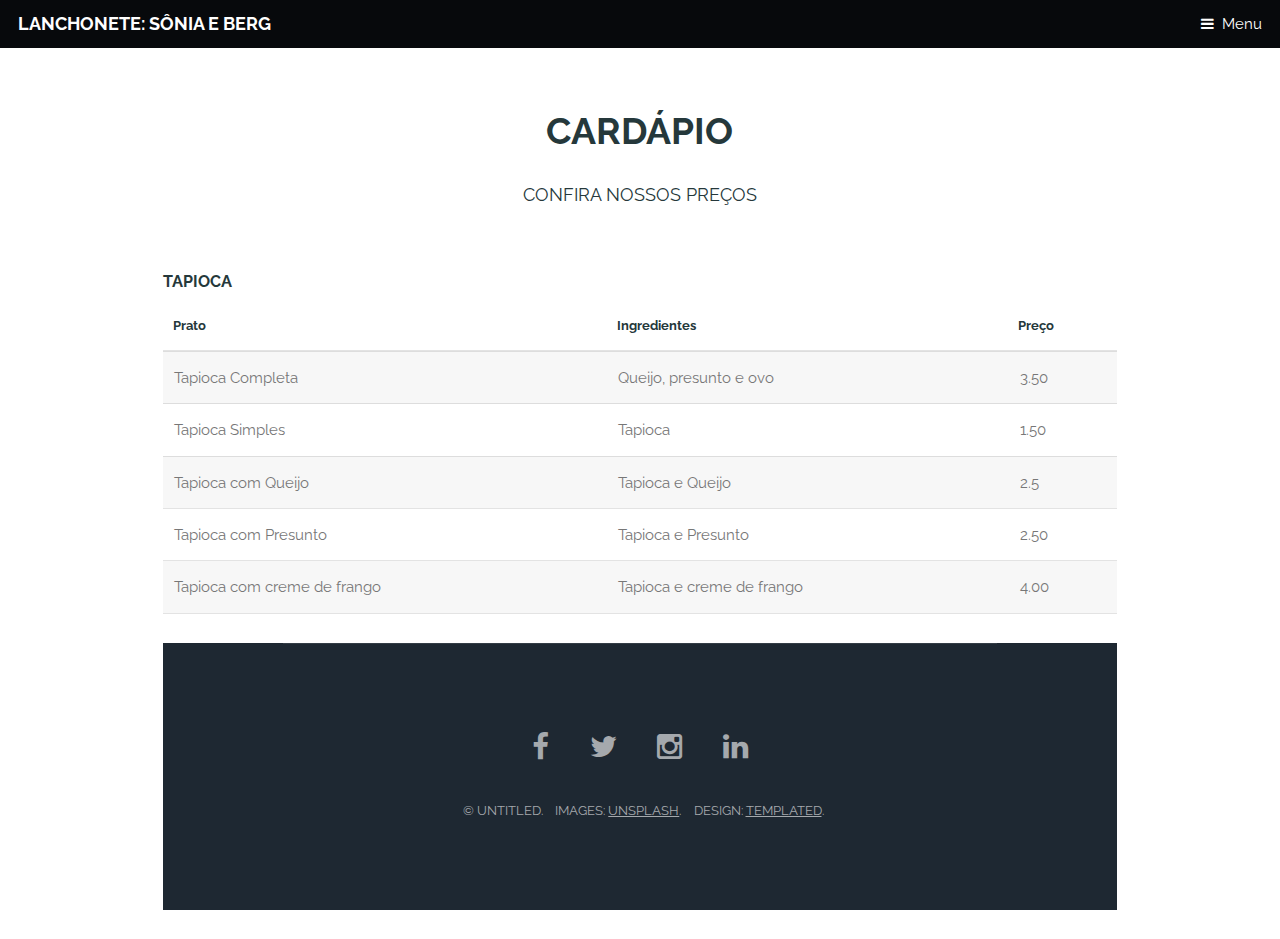
==== cardapio.html @ cb88aa1e "initial commit" ====
<!DOCTYPE HTML>
<!--
	Retrospect by TEMPLATED
	templated.co @templatedco
	Released for free under the Creative Commons Attribution 3.0 license (templated.co/license)
-->
<html>
	<head>
		<title>Lanchonete Sônia e Berg</title>
		<meta charset="utf-8" />
		<meta name="viewport" content="width=device-width, initial-scale=1" />
		<!--[if lte IE 8]><script src="assets/js/ie/html5shiv.js"></script><![endif]-->
		<link rel="stylesheet" href="assets/css/main.css" />
		<!--[if lte IE 8]><link rel="stylesheet" href="assets/css/ie8.css" /><![endif]-->
		<!--[if lte IE 9]><link rel="stylesheet" href="assets/css/ie9.css" /><![endif]-->
	</head>
	<body>

		<!-- Header -->
			<header id="header" class="skel-layers-fixed">
				<h1><a href="index.html">Lanchonete: Sônia e Berg</a></h1>
				<a href="#nav">Menu</a>
			</header>

		<!-- Nav -->
			<nav id="nav">
				<ul class="links">
					<li><a href="index.html">Home</a></li>
					<li><a href="cardapio.html">Cardápio</a></li>
				</ul>
			</nav>

		<!-- Main -->
			<section id="main" class="wrapper">
				<div class="container">
					<header class="major special">
						<h2>Cardápio</h2>
						<p>Confira nossos preços</p>
					</header>

					

					<!-- Table -->
						<section>

							<h4>Tapioca</h4>
							<div class="table-wrapper">
								<table>
									<thead>
										<tr>
											<th>Prato</th>
											<th>Ingredientes</th>
											<th>Preço</th>
										</tr>
									</thead>
									<tbody>
										<tr>
											<td>Tapioca Completa</td>
											<td>Queijo, presunto e ovo</td>
											<td>3.50</td>
										</tr>
										<tr>
											<td>Tapioca Simples</td>
											<td>Tapioca</td>
											<td>1.50</td>
										</tr>
										<tr>
											<td>Tapioca com Queijo</td>
											<td> Tapioca e Queijo</td>
											<td>2.5</td>
										</tr>
										<tr>
											<td>Tapioca com Presunto</td>
											<td>Tapioca e Presunto</td>
											<td>2.50</td>
										</tr>
										<tr>
											<td>Tapioca com creme de frango</td>
											<td>Tapioca e creme de frango</td>
											<td>4.00</td>
										</tr>
									</tbody>
								</table>
							</div>							
						</section>

		


				

		<!-- Footer -->
			<footer id="footer">
				<div class="inner">
					<ul class="icons">
						<li><a href="#" class="icon fa-facebook">
							<span class="label">Facebook</span>
						</a></li>
						<li><a href="#" class="icon fa-twitter">
							<span class="label">Twitter</span>
						</a></li>
						<li><a href="#" class="icon fa-instagram">
							<span class="label">Instagram</span>
						</a></li>
						<li><a href="#" class="icon fa-linkedin">
							<span class="label">LinkedIn</span>
						</a></li>
					</ul>
					<ul class="copyright">
						<li>&copy; Untitled.</li>
						<li>Images: <a href="http://unsplash.com">Unsplash</a>.</li>
						<li>Design: <a href="http://templated.co">TEMPLATED</a>.</li>
					</ul>
				</div>
			</footer>

		<!-- Scripts -->
			<script src="assets/js/jquery.min.js"></script>
			<script src="assets/js/skel.min.js"></script>
			<script src="assets/js/util.js"></script>
			<!--[if lte IE 8]><script src="assets/js/ie/respond.min.js"></script><![endif]-->
			<script src="assets/js/main.js"></script>

	</body>
</html>
---- assets/css/main.css ----
@charset "UTF-8";
@import url(font-awesome.min.css);
@import url("https://fonts.googleapis.com/css?family=Raleway:400,500,700");

/*
	Retrospect by TEMPLATED
	templated.co @templatedco
	Released for free under the Creative Commons Attribution 3.0 license (templated.co/license)
*/

/* Reset */

	html, body, div, span, applet, object, iframe, h1, h2, h3, h4, h5, h6, p, blockquote, pre, a, abbr, acronym, address, big, cite, code, del, dfn, em, img, ins, kbd, q, s, samp, small, strike, strong, sub, sup, tt, var, b, u, i, center, dl, dt, dd, ol, ul, li, fieldset, form, label, legend, table, caption, tbody, tfoot, thead, tr, th, td, article, aside, canvas, details, embed, figure, figcaption, footer, header, hgroup, menu, nav, output, ruby, section, summary, time, mark, audio, video {
		margin: 0;
		padding: 0;
		border: 0;
		font-size: 100%;
		font: inherit;
		vertical-align: baseline;
	}

	article, aside, details, figcaption, figure, footer, header, hgroup, menu, nav, section {
		display: block;
	}

	body {
		line-height: 1;
	}

	ol, ul {
		list-style: none;
	}

	blockquote, q {
		quotes: none;
	}

	blockquote:before, blockquote:after, q:before, q:after {
		content: '';
		content: none;
	}

	table {
		border-collapse: collapse;
		border-spacing: 0;
	}

	body {
		-webkit-text-size-adjust: none;
	}

/* Box Model */

	*, *:before, *:after {
		-moz-box-sizing: border-box;
		-webkit-box-sizing: border-box;
		box-sizing: border-box;
	}

/* Containers */

	.container {
		margin-left: auto;
		margin-right: auto;
	}

	.container.\31 25\25 {
		width: 100%;
		max-width: 100em;
		min-width: 80em;
	}

	.container.\37 5\25 {
		width: 60em;
	}

	.container.\35 0\25 {
		width: 40em;
	}

	.container.\32 5\25 {
		width: 20em;
	}

	.container {
		width: 80em;
	}

	@media screen and (max-width: 1680px) {

		.container.\31 25\25 {
			width: 100%;
			max-width: 100em;
			min-width: 80em;
		}

		.container.\37 5\25 {
			width: 60em;
		}

		.container.\35 0\25 {
			width: 40em;
		}

		.container.\32 5\25 {
			width: 20em;
		}

		.container {
			width: 80em;
		}

	}

	@media screen and (max-width: 1280px) {

		.container.\31 25\25 {
			width: 100%;
			max-width: 81.25em;
			min-width: 65em;
		}

		.container.\37 5\25 {
			width: 48.75em;
		}

		.container.\35 0\25 {
			width: 32.5em;
		}

		.container.\32 5\25 {
			width: 16.25em;
		}

		.container {
			width: 65em;
		}

	}

	@media screen and (max-width: 980px) {

		.container.\31 25\25 {
			width: 100%;
			max-width: 112.5%;
			min-width: 90%;
		}

		.container.\37 5\25 {
			width: 67.5%;
		}

		.container.\35 0\25 {
			width: 45%;
		}

		.container.\32 5\25 {
			width: 22.5%;
		}

		.container {
			width: 90% !important;
		}

	}

	@media screen and (max-width: 736px) {

		.container.\31 25\25 {
			width: 100%;
			max-width: 112.5%;
			min-width: 90%;
		}

		.container.\37 5\25 {
			width: 67.5%;
		}

		.container.\35 0\25 {
			width: 45%;
		}

		.container.\32 5\25 {
			width: 22.5%;
		}

		.container {
			width: 90% !important;
		}

	}

	@media screen and (max-width: 480px) {

		.container.\31 25\25 {
			width: 100%;
			max-width: 112.5%;
			min-width: 90%;
		}

		.container.\37 5\25 {
			width: 67.5%;
		}

		.container.\35 0\25 {
			width: 45%;
		}

		.container.\32 5\25 {
			width: 22.5%;
		}

		.container {
			width: 90% !important;
		}

	}

/* Grid */

	.row {
		border-bottom: solid 1px transparent;
		-moz-box-sizing: border-box;
		-webkit-box-sizing: border-box;
		box-sizing: border-box;
	}

	.row > * {
		float: left;
		-moz-box-sizing: border-box;
		-webkit-box-sizing: border-box;
		box-sizing: border-box;
	}

	.row:after, .row:before {
		content: '';
		display: block;
		clear: both;
		height: 0;
	}

	.row.uniform > * > :first-child {
		margin-top: 0;
	}

	.row.uniform > * > :last-child {
		margin-bottom: 0;
	}

	.row.\30 \25 > * {
		padding: 0 0 0 0em;
	}

	.row.\30 \25 {
		margin: 0 0 -1px 0em;
	}

	.row.uniform.\30 \25 > * {
		padding: 0em 0 0 0em;
	}

	.row.uniform.\30 \25 {
		margin: 0em 0 -1px 0em;
	}

	.row > * {
		padding: 0 0 0 2em;
	}

	.row {
		margin: 0 0 -1px -2em;
	}

	.row.uniform > * {
		padding: 2em 0 0 2em;
	}

	.row.uniform {
		margin: -2em 0 -1px -2em;
	}

	.row.\32 00\25 > * {
		padding: 0 0 0 4em;
	}

	.row.\32 00\25 {
		margin: 0 0 -1px -4em;
	}

	.row.uniform.\32 00\25 > * {
		padding: 4em 0 0 4em;
	}

	.row.uniform.\32 00\25 {
		margin: -4em 0 -1px -4em;
	}

	.row.\31 50\25 > * {
		padding: 0 0 0 3em;
	}

	.row.\31 50\25 {
		margin: 0 0 -1px -3em;
	}

	.row.uniform.\31 50\25 > * {
		padding: 3em 0 0 3em;
	}

	.row.uniform.\31 50\25 {
		margin: -3em 0 -1px -3em;
	}

	.row.\35 0\25 > * {
		padding: 0 0 0 1em;
	}

	.row.\35 0\25 {
		margin: 0 0 -1px -1em;
	}

	.row.uniform.\35 0\25 > * {
		padding: 1em 0 0 1em;
	}

	.row.uniform.\35 0\25 {
		margin: -1em 0 -1px -1em;
	}

	.row.\32 5\25 > * {
		padding: 0 0 0 0.5em;
	}

	.row.\32 5\25 {
		margin: 0 0 -1px -0.5em;
	}

	.row.uniform.\32 5\25 > * {
		padding: 0.5em 0 0 0.5em;
	}

	.row.uniform.\32 5\25 {
		margin: -0.5em 0 -1px -0.5em;
	}

	.\31 2u, .\31 2u\24 {
		width: 100%;
		clear: none;
		margin-left: 0;
	}

	.\31 1u, .\31 1u\24 {
		width: 91.6666666667%;
		clear: none;
		margin-left: 0;
	}

	.\31 0u, .\31 0u\24 {
		width: 83.3333333333%;
		clear: none;
		margin-left: 0;
	}

	.\39 u, .\39 u\24 {
		width: 75%;
		clear: none;
		margin-left: 0;
	}

	.\38 u, .\38 u\24 {
		width: 66.6666666667%;
		clear: none;
		margin-left: 0;
	}

	.\37 u, .\37 u\24 {
		width: 58.3333333333%;
		clear: none;
		margin-left: 0;
	}

	.\36 u, .\36 u\24 {
		width: 50%;
		clear: none;
		margin-left: 0;
	}

	.\35 u, .\35 u\24 {
		width: 41.6666666667%;
		clear: none;
		margin-left: 0;
	}

	.\34 u, .\34 u\24 {
		width: 33.3333333333%;
		clear: none;
		margin-left: 0;
	}

	.\33 u, .\33 u\24 {
		width: 25%;
		clear: none;
		margin-left: 0;
	}

	.\32 u, .\32 u\24 {
		width: 16.6666666667%;
		clear: none;
		margin-left: 0;
	}

	.\31 u, .\31 u\24 {
		width: 8.3333333333%;
		clear: none;
		margin-left: 0;
	}

	.\31 2u\24 + *,
	.\31 1u\24 + *,
	.\31 0u\24 + *,
	.\39 u\24 + *,
	.\38 u\24 + *,
	.\37 u\24 + *,
	.\36 u\24 + *,
	.\35 u\24 + *,
	.\34 u\24 + *,
	.\33 u\24 + *,
	.\32 u\24 + *,
	.\31 u\24 + * {
		clear: left;
	}

	.\-11u {
		margin-left: 91.66667%;
	}

	.\-10u {
		margin-left: 83.33333%;
	}

	.\-9u {
		margin-left: 75%;
	}

	.\-8u {
		margin-left: 66.66667%;
	}

	.\-7u {
		margin-left: 58.33333%;
	}

	.\-6u {
		margin-left: 50%;
	}

	.\-5u {
		margin-left: 41.66667%;
	}

	.\-4u {
		margin-left: 33.33333%;
	}

	.\-3u {
		margin-left: 25%;
	}

	.\-2u {
		margin-left: 16.66667%;
	}

	.\-1u {
		margin-left: 8.33333%;
	}

	@media screen and (max-width: 1680px) {

		.row > * {
			padding: 0 0 0 2em;
		}

		.row {
			margin: 0 0 -1px -2em;
		}

		.row.uniform > * {
			padding: 2em 0 0 2em;
		}

		.row.uniform {
			margin: -2em 0 -1px -2em;
		}

		.row.\32 00\25 > * {
			padding: 0 0 0 4em;
		}

		.row.\32 00\25 {
			margin: 0 0 -1px -4em;
		}

		.row.uniform.\32 00\25 > * {
			padding: 4em 0 0 4em;
		}

		.row.uniform.\32 00\25 {
			margin: -4em 0 -1px -4em;
		}

		.row.\31 50\25 > * {
			padding: 0 0 0 3em;
		}

		.row.\31 50\25 {
			margin: 0 0 -1px -3em;
		}

		.row.uniform.\31 50\25 > * {
			padding: 3em 0 0 3em;
		}

		.row.uniform.\31 50\25 {
			margin: -3em 0 -1px -3em;
		}

		.row.\35 0\25 > * {
			padding: 0 0 0 1em;
		}

		.row.\35 0\25 {
			margin: 0 0 -1px -1em;
		}

		.row.uniform.\35 0\25 > * {
			padding: 1em 0 0 1em;
		}

		.row.uniform.\35 0\25 {
			margin: -1em 0 -1px -1em;
		}

		.row.\32 5\25 > * {
			padding: 0 0 0 0.5em;
		}

		.row.\32 5\25 {
			margin: 0 0 -1px -0.5em;
		}

		.row.uniform.\32 5\25 > * {
			padding: 0.5em 0 0 0.5em;
		}

		.row.uniform.\32 5\25 {
			margin: -0.5em 0 -1px -0.5em;
		}

		.\31 2u\28xlarge\29, .\31 2u\24\28xlarge\29 {
			width: 100%;
			clear: none;
			margin-left: 0;
		}

		.\31 1u\28xlarge\29, .\31 1u\24\28xlarge\29 {
			width: 91.6666666667%;
			clear: none;
			margin-left: 0;
		}

		.\31 0u\28xlarge\29, .\31 0u\24\28xlarge\29 {
			width: 83.3333333333%;
			clear: none;
			margin-left: 0;
		}

		.\39 u\28xlarge\29, .\39 u\24\28xlarge\29 {
			width: 75%;
			clear: none;
			margin-left: 0;
		}

		.\38 u\28xlarge\29, .\38 u\24\28xlarge\29 {
			width: 66.6666666667%;
			clear: none;
			margin-left: 0;
		}

		.\37 u\28xlarge\29, .\37 u\24\28xlarge\29 {
			width: 58.3333333333%;
			clear: none;
			margin-left: 0;
		}

		.\36 u\28xlarge\29, .\36 u\24\28xlarge\29 {
			width: 50%;
			clear: none;
			margin-left: 0;
		}

		.\35 u\28xlarge\29, .\35 u\24\28xlarge\29 {
			width: 41.6666666667%;
			clear: none;
			margin-left: 0;
		}

		.\34 u\28xlarge\29, .\34 u\24\28xlarge\29 {
			width: 33.3333333333%;
			clear: none;
			margin-left: 0;
		}

		.\33 u\28xlarge\29, .\33 u\24\28xlarge\29 {
			width: 25%;
			clear: none;
			margin-left: 0;
		}

		.\32 u\28xlarge\29, .\32 u\24\28xlarge\29 {
			width: 16.6666666667%;
			clear: none;
			margin-left: 0;
		}

		.\31 u\28xlarge\29, .\31 u\24\28xlarge\29 {
			width: 8.3333333333%;
			clear: none;
			margin-left: 0;
		}

		.\31 2u\24\28xlarge\29 + *,
		.\31 1u\24\28xlarge\29 + *,
		.\31 0u\24\28xlarge\29 + *,
		.\39 u\24\28xlarge\29 + *,
		.\38 u\24\28xlarge\29 + *,
		.\37 u\24\28xlarge\29 + *,
		.\36 u\24\28xlarge\29 + *,
		.\35 u\24\28xlarge\29 + *,
		.\34 u\24\28xlarge\29 + *,
		.\33 u\24\28xlarge\29 + *,
		.\32 u\24\28xlarge\29 + *,
		.\31 u\24\28xlarge\29 + * {
			clear: left;
		}

		.\-11u\28xlarge\29 {
			margin-left: 91.66667%;
		}

		.\-10u\28xlarge\29 {
			margin-left: 83.33333%;
		}

		.\-9u\28xlarge\29 {
			margin-left: 75%;
		}

		.\-8u\28xlarge\29 {
			margin-left: 66.66667%;
		}

		.\-7u\28xlarge\29 {
			margin-left: 58.33333%;
		}

		.\-6u\28xlarge\29 {
			margin-left: 50%;
		}

		.\-5u\28xlarge\29 {
			margin-left: 41.66667%;
		}

		.\-4u\28xlarge\29 {
			margin-left: 33.33333%;
		}

		.\-3u\28xlarge\29 {
			margin-left: 25%;
		}

		.\-2u\28xlarge\29 {
			margin-left: 16.66667%;
		}

		.\-1u\28xlarge\29 {
			margin-left: 8.33333%;
		}

	}

	@media screen and (max-width: 1280px) {

		.row > * {
			padding: 0 0 0 1.5em;
		}

		.row {
			margin: 0 0 -1px -1.5em;
		}

		.row.uniform > * {
			padding: 1.5em 0 0 1.5em;
		}

		.row.uniform {
			margin: -1.5em 0 -1px -1.5em;
		}

		.row.\32 00\25 > * {
			padding: 0 0 0 3em;
		}

		.row.\32 00\25 {
			margin: 0 0 -1px -3em;
		}

		.row.uniform.\32 00\25 > * {
			padding: 3em 0 0 3em;
		}

		.row.uniform.\32 00\25 {
			margin: -3em 0 -1px -3em;
		}

		.row.\31 50\25 > * {
			padding: 0 0 0 2.25em;
		}

		.row.\31 50\25 {
			margin: 0 0 -1px -2.25em;
		}

		.row.uniform.\31 50\25 > * {
			padding: 2.25em 0 0 2.25em;
		}

		.row.uniform.\31 50\25 {
			margin: -2.25em 0 -1px -2.25em;
		}

		.row.\35 0\25 > * {
			padding: 0 0 0 0.75em;
		}

		.row.\35 0\25 {
			margin: 0 0 -1px -0.75em;
		}

		.row.uniform.\35 0\25 > * {
			padding: 0.75em 0 0 0.75em;
		}

		.row.uniform.\35 0\25 {
			margin: -0.75em 0 -1px -0.75em;
		}

		.row.\32 5\25 > * {
			padding: 0 0 0 0.375em;
		}

		.row.\32 5\25 {
			margin: 0 0 -1px -0.375em;
		}

		.row.uniform.\32 5\25 > * {
			padding: 0.375em 0 0 0.375em;
		}

		.row.uniform.\32 5\25 {
			margin: -0.375em 0 -1px -0.375em;
		}

		.\31 2u\28large\29, .\31 2u\24\28large\29 {
			width: 100%;
			clear: none;
			margin-left: 0;
		}

		.\31 1u\28large\29, .\31 1u\24\28large\29 {
			width: 91.6666666667%;
			clear: none;
			margin-left: 0;
		}

		.\31 0u\28large\29, .\31 0u\24\28large\29 {
			width: 83.3333333333%;
			clear: none;
			margin-left: 0;
		}

		.\39 u\28large\29, .\39 u\24\28large\29 {
			width: 75%;
			clear: none;
			margin-left: 0;
		}

		.\38 u\28large\29, .\38 u\24\28large\29 {
			width: 66.6666666667%;
			clear: none;
			margin-left: 0;
		}

		.\37 u\28large\29, .\37 u\24\28large\29 {
			width: 58.3333333333%;
			clear: none;
			margin-left: 0;
		}

		.\36 u\28large\29, .\36 u\24\28large\29 {
			width: 50%;
			clear: none;
			margin-left: 0;
		}

		.\35 u\28large\29, .\35 u\24\28large\29 {
			width: 41.6666666667%;
			clear: none;
			margin-left: 0;
		}

		.\34 u\28large\29, .\34 u\24\28large\29 {
			width: 33.3333333333%;
			clear: none;
			margin-left: 0;
		}

		.\33 u\28large\29, .\33 u\24\28large\29 {
			width: 25%;
			clear: none;
			margin-left: 0;
		}

		.\32 u\28large\29, .\32 u\24\28large\29 {
			width: 16.6666666667%;
			clear: none;
			margin-left: 0;
		}

		.\31 u\28large\29, .\31 u\24\28large\29 {
			width: 8.3333333333%;
			clear: none;
			margin-left: 0;
		}

		.\31 2u\24\28large\29 + *,
		.\31 1u\24\28large\29 + *,
		.\31 0u\24\28large\29 + *,
		.\39 u\24\28large\29 + *,
		.\38 u\24\28large\29 + *,
		.\37 u\24\28large\29 + *,
		.\36 u\24\28large\29 + *,
		.\35 u\24\28large\29 + *,
		.\34 u\24\28large\29 + *,
		.\33 u\24\28large\29 + *,
		.\32 u\24\28large\29 + *,
		.\31 u\24\28large\29 + * {
			clear: left;
		}

		.\-11u\28large\29 {
			margin-left: 91.66667%;
		}

		.\-10u\28large\29 {
			margin-left: 83.33333%;
		}

		.\-9u\28large\29 {
			margin-left: 75%;
		}

		.\-8u\28large\29 {
			margin-left: 66.66667%;
		}

		.\-7u\28large\29 {
			margin-left: 58.33333%;
		}

		.\-6u\28large\29 {
			margin-left: 50%;
		}

		.\-5u\28large\29 {
			margin-left: 41.66667%;
		}

		.\-4u\28large\29 {
			margin-left: 33.33333%;
		}

		.\-3u\28large\29 {
			margin-left: 25%;
		}

		.\-2u\28large\29 {
			margin-left: 16.66667%;
		}

		.\-1u\28large\29 {
			margin-left: 8.33333%;
		}

	}

	@media screen and (max-width: 980px) {

		.row > * {
			padding: 0 0 0 1.5em;
		}

		.row {
			margin: 0 0 -1px -1.5em;
		}

		.row.uniform > * {
			padding: 1.5em 0 0 1.5em;
		}

		.row.uniform {
			margin: -1.5em 0 -1px -1.5em;
		}

		.row.\32 00\25 > * {
			padding: 0 0 0 3em;
		}

		.row.\32 00\25 {
			margin: 0 0 -1px -3em;
		}

		.row.uniform.\32 00\25 > * {
			padding: 3em 0 0 3em;
		}

		.row.uniform.\32 00\25 {
			margin: -3em 0 -1px -3em;
		}

		.row.\31 50\25 > * {
			padding: 0 0 0 2.25em;
		}

		.row.\31 50\25 {
			margin: 0 0 -1px -2.25em;
		}

		.row.uniform.\31 50\25 > * {
			padding: 2.25em 0 0 2.25em;
		}

		.row.uniform.\31 50\25 {
			margin: -2.25em 0 -1px -2.25em;
		}

		.row.\35 0\25 > * {
			padding: 0 0 0 0.75em;
		}

		.row.\35 0\25 {
			margin: 0 0 -1px -0.75em;
		}

		.row.uniform.\35 0\25 > * {
			padding: 0.75em 0 0 0.75em;
		}

		.row.uniform.\35 0\25 {
			margin: -0.75em 0 -1px -0.75em;
		}

		.row.\32 5\25 > * {
			padding: 0 0 0 0.375em;
		}

		.row.\32 5\25 {
			margin: 0 0 -1px -0.375em;
		}

		.row.uniform.\32 5\25 > * {
			padding: 0.375em 0 0 0.375em;
		}

		.row.uniform.\32 5\25 {
			margin: -0.375em 0 -1px -0.375em;
		}

		.\31 2u\28medium\29, .\31 2u\24\28medium\29 {
			width: 100%;
			clear: none;
			margin-left: 0;
		}

		.\31 1u\28medium\29, .\31 1u\24\28medium\29 {
			width: 91.6666666667%;
			clear: none;
			margin-left: 0;
		}

		.\31 0u\28medium\29, .\31 0u\24\28medium\29 {
			width: 83.3333333333%;
			clear: none;
			margin-left: 0;
		}

		.\39 u\28medium\29, .\39 u\24\28medium\29 {
			width: 75%;
			clear: none;
			margin-left: 0;
		}

		.\38 u\28medium\29, .\38 u\24\28medium\29 {
			width: 66.6666666667%;
			clear: none;
			margin-left: 0;
		}

		.\37 u\28medium\29, .\37 u\24\28medium\29 {
			width: 58.3333333333%;
			clear: none;
			margin-left: 0;
		}

		.\36 u\28medium\29, .\36 u\24\28medium\29 {
			width: 50%;
			clear: none;
			margin-left: 0;
		}

		.\35 u\28medium\29, .\35 u\24\28medium\29 {
			width: 41.6666666667%;
			clear: none;
			margin-left: 0;
		}

		.\34 u\28medium\29, .\34 u\24\28medium\29 {
			width: 33.3333333333%;
			clear: none;
			margin-left: 0;
		}

		.\33 u\28medium\29, .\33 u\24\28medium\29 {
			width: 25%;
			clear: none;
			margin-left: 0;
		}

		.\32 u\28medium\29, .\32 u\24\28medium\29 {
			width: 16.6666666667%;
			clear: none;
			margin-left: 0;
		}

		.\31 u\28medium\29, .\31 u\24\28medium\29 {
			width: 8.3333333333%;
			clear: none;
			margin-left: 0;
		}

		.\31 2u\24\28medium\29 + *,
		.\31 1u\24\28medium\29 + *,
		.\31 0u\24\28medium\29 + *,
		.\39 u\24\28medium\29 + *,
		.\38 u\24\28medium\29 + *,
		.\37 u\24\28medium\29 + *,
		.\36 u\24\28medium\29 + *,
		.\35 u\24\28medium\29 + *,
		.\34 u\24\28medium\29 + *,
		.\33 u\24\28medium\29 + *,
		.\32 u\24\28medium\29 + *,
		.\31 u\24\28medium\29 + * {
			clear: left;
		}

		.\-11u\28medium\29 {
			margin-left: 91.66667%;
		}

		.\-10u\28medium\29 {
			margin-left: 83.33333%;
		}

		.\-9u\28medium\29 {
			margin-left: 75%;
		}

		.\-8u\28medium\29 {
			margin-left: 66.66667%;
		}

		.\-7u\28medium\29 {
			margin-left: 58.33333%;
		}

		.\-6u\28medium\29 {
			margin-left: 50%;
		}

		.\-5u\28medium\29 {
			margin-left: 41.66667%;
		}

		.\-4u\28medium\29 {
			margin-left: 33.33333%;
		}

		.\-3u\28medium\29 {
			margin-left: 25%;
		}

		.\-2u\28medium\29 {
			margin-left: 16.66667%;
		}

		.\-1u\28medium\29 {
			margin-left: 8.33333%;
		}

	}

	@media screen and (max-width: 736px) {

		.row > * {
			padding: 0 0 0 1.25em;
		}

		.row {
			margin: 0 0 -1px -1.25em;
		}

		.row.uniform > * {
			padding: 1.25em 0 0 1.25em;
		}

		.row.uniform {
			margin: -1.25em 0 -1px -1.25em;
		}

		.row.\32 00\25 > * {
			padding: 0 0 0 2.5em;
		}

		.row.\32 00\25 {
			margin: 0 0 -1px -2.5em;
		}

		.row.uniform.\32 00\25 > * {
			padding: 2.5em 0 0 2.5em;
		}

		.row.uniform.\32 00\25 {
			margin: -2.5em 0 -1px -2.5em;
		}

		.row.\31 50\25 > * {
			padding: 0 0 0 1.875em;
		}

		.row.\31 50\25 {
			margin: 0 0 -1px -1.875em;
		}

		.row.uniform.\31 50\25 > * {
			padding: 1.875em 0 0 1.875em;
		}

		.row.uniform.\31 50\25 {
			margin: -1.875em 0 -1px -1.875em;
		}

		.row.\35 0\25 > * {
			padding: 0 0 0 0.625em;
		}

		.row.\35 0\25 {
			margin: 0 0 -1px -0.625em;
		}

		.row.uniform.\35 0\25 > * {
			padding: 0.625em 0 0 0.625em;
		}

		.row.uniform.\35 0\25 {
			margin: -0.625em 0 -1px -0.625em;
		}

		.row.\32 5\25 > * {
			padding: 0 0 0 0.3125em;
		}

		.row.\32 5\25 {
			margin: 0 0 -1px -0.3125em;
		}

		.row.uniform.\32 5\25 > * {
			padding: 0.3125em 0 0 0.3125em;
		}

		.row.uniform.\32 5\25 {
			margin: -0.3125em 0 -1px -0.3125em;
		}

		.\31 2u\28small\29, .\31 2u\24\28small\29 {
			width: 100%;
			clear: none;
			margin-left: 0;
		}

		.\31 1u\28small\29, .\31 1u\24\28small\29 {
			width: 91.6666666667%;
			clear: none;
			margin-left: 0;
		}

		.\31 0u\28small\29, .\31 0u\24\28small\29 {
			width: 83.3333333333%;
			clear: none;
			margin-left: 0;
		}

		.\39 u\28small\29, .\39 u\24\28small\29 {
			width: 75%;
			clear: none;
			margin-left: 0;
		}

		.\38 u\28small\29, .\38 u\24\28small\29 {
			width: 66.6666666667%;
			clear: none;
			margin-left: 0;
		}

		.\37 u\28small\29, .\37 u\24\28small\29 {
			width: 58.3333333333%;
			clear: none;
			margin-left: 0;
		}

		.\36 u\28small\29, .\36 u\24\28small\29 {
			width: 50%;
			clear: none;
			margin-left: 0;
		}

		.\35 u\28small\29, .\35 u\24\28small\29 {
			width: 41.6666666667%;
			clear: none;
			margin-left: 0;
		}

		.\34 u\28small\29, .\34 u\24\28small\29 {
			width: 33.3333333333%;
			clear: none;
			margin-left: 0;
		}

		.\33 u\28small\29, .\33 u\24\28small\29 {
			width: 25%;
			clear: none;
			margin-left: 0;
		}

		.\32 u\28small\29, .\32 u\24\28small\29 {
			width: 16.6666666667%;
			clear: none;
			margin-left: 0;
		}

		.\31 u\28small\29, .\31 u\24\28small\29 {
			width: 8.3333333333%;
			clear: none;
			margin-left: 0;
		}

		.\31 2u\24\28small\29 + *,
		.\31 1u\24\28small\29 + *,
		.\31 0u\24\28small\29 + *,
		.\39 u\24\28small\29 + *,
		.\38 u\24\28small\29 + *,
		.\37 u\24\28small\29 + *,
		.\36 u\24\28small\29 + *,
		.\35 u\24\28small\29 + *,
		.\34 u\24\28small\29 + *,
		.\33 u\24\28small\29 + *,
		.\32 u\24\28small\29 + *,
		.\31 u\24\28small\29 + * {
			clear: left;
		}

		.\-11u\28small\29 {
			margin-left: 91.66667%;
		}

		.\-10u\28small\29 {
			margin-left: 83.33333%;
		}

		.\-9u\28small\29 {
			margin-left: 75%;
		}

		.\-8u\28small\29 {
			margin-left: 66.66667%;
		}

		.\-7u\28small\29 {
			margin-left: 58.33333%;
		}

		.\-6u\28small\29 {
			margin-left: 50%;
		}

		.\-5u\28small\29 {
			margin-left: 41.66667%;
		}

		.\-4u\28small\29 {
			margin-left: 33.33333%;
		}

		.\-3u\28small\29 {
			margin-left: 25%;
		}

		.\-2u\28small\29 {
			margin-left: 16.66667%;
		}

		.\-1u\28small\29 {
			margin-left: 8.33333%;
		}

	}

	@media screen and (max-width: 480px) {

		.row > * {
			padding: 0 0 0 1.25em;
		}

		.row {
			margin: 0 0 -1px -1.25em;
		}

		.row.uniform > * {
			padding: 1.25em 0 0 1.25em;
		}

		.row.uniform {
			margin: -1.25em 0 -1px -1.25em;
		}

		.row.\32 00\25 > * {
			padding: 0 0 0 2.5em;
		}

		.row.\32 00\25 {
			margin: 0 0 -1px -2.5em;
		}

		.row.uniform.\32 00\25 > * {
			padding: 2.5em 0 0 2.5em;
		}

		.row.uniform.\32 00\25 {
			margin: -2.5em 0 -1px -2.5em;
		}

		.row.\31 50\25 > * {
			padding: 0 0 0 1.875em;
		}

		.row.\31 50\25 {
			margin: 0 0 -1px -1.875em;
		}

		.row.uniform.\31 50\25 > * {
			padding: 1.875em 0 0 1.875em;
		}

		.row.uniform.\31 50\25 {
			margin: -1.875em 0 -1px -1.875em;
		}

		.row.\35 0\25 > * {
			padding: 0 0 0 0.625em;
		}

		.row.\35 0\25 {
			margin: 0 0 -1px -0.625em;
		}

		.row.uniform.\35 0\25 > * {
			padding: 0.625em 0 0 0.625em;
		}

		.row.uniform.\35 0\25 {
			margin: -0.625em 0 -1px -0.625em;
		}

		.row.\32 5\25 > * {
			padding: 0 0 0 0.3125em;
		}

		.row.\32 5\25 {
			margin: 0 0 -1px -0.3125em;
		}

		.row.uniform.\32 5\25 > * {
			padding: 0.3125em 0 0 0.3125em;
		}

		.row.uniform.\32 5\25 {
			margin: -0.3125em 0 -1px -0.3125em;
		}

		.\31 2u\28xsmall\29, .\31 2u\24\28xsmall\29 {
			width: 100%;
			clear: none;
			margin-left: 0;
		}

		.\31 1u\28xsmall\29, .\31 1u\24\28xsmall\29 {
			width: 91.6666666667%;
			clear: none;
			margin-left: 0;
		}

		.\31 0u\28xsmall\29, .\31 0u\24\28xsmall\29 {
			width: 83.3333333333%;
			clear: none;
			margin-left: 0;
		}

		.\39 u\28xsmall\29, .\39 u\24\28xsmall\29 {
			width: 75%;
			clear: none;
			margin-left: 0;
		}

		.\38 u\28xsmall\29, .\38 u\24\28xsmall\29 {
			width: 66.6666666667%;
			clear: none;
			margin-left: 0;
		}

		.\37 u\28xsmall\29, .\37 u\24\28xsmall\29 {
			width: 58.3333333333%;
			clear: none;
			margin-left: 0;
		}

		.\36 u\28xsmall\29, .\36 u\24\28xsmall\29 {
			width: 50%;
			clear: none;
			margin-left: 0;
		}

		.\35 u\28xsmall\29, .\35 u\24\28xsmall\29 {
			width: 41.6666666667%;
			clear: none;
			margin-left: 0;
		}

		.\34 u\28xsmall\29, .\34 u\24\28xsmall\29 {
			width: 33.3333333333%;
			clear: none;
			margin-left: 0;
		}

		.\33 u\28xsmall\29, .\33 u\24\28xsmall\29 {
			width: 25%;
			clear: none;
			margin-left: 0;
		}

		.\32 u\28xsmall\29, .\32 u\24\28xsmall\29 {
			width: 16.6666666667%;
			clear: none;
			margin-left: 0;
		}

		.\31 u\28xsmall\29, .\31 u\24\28xsmall\29 {
			width: 8.3333333333%;
			clear: none;
			margin-left: 0;
		}

		.\31 2u\24\28xsmall\29 + *,
		.\31 1u\24\28xsmall\29 + *,
		.\31 0u\24\28xsmall\29 + *,
		.\39 u\24\28xsmall\29 + *,
		.\38 u\24\28xsmall\29 + *,
		.\37 u\24\28xsmall\29 + *,
		.\36 u\24\28xsmall\29 + *,
		.\35 u\24\28xsmall\29 + *,
		.\34 u\24\28xsmall\29 + *,
		.\33 u\24\28xsmall\29 + *,
		.\32 u\24\28xsmall\29 + *,
		.\31 u\24\28xsmall\29 + * {
			clear: left;
		}

		.\-11u\28xsmall\29 {
			margin-left: 91.66667%;
		}

		.\-10u\28xsmall\29 {
			margin-left: 83.33333%;
		}

		.\-9u\28xsmall\29 {
			margin-left: 75%;
		}

		.\-8u\28xsmall\29 {
			margin-left: 66.66667%;
		}

		.\-7u\28xsmall\29 {
			margin-left: 58.33333%;
		}

		.\-6u\28xsmall\29 {
			margin-left: 50%;
		}

		.\-5u\28xsmall\29 {
			margin-left: 41.66667%;
		}

		.\-4u\28xsmall\29 {
			margin-left: 33.33333%;
		}

		.\-3u\28xsmall\29 {
			margin-left: 25%;
		}

		.\-2u\28xsmall\29 {
			margin-left: 16.66667%;
		}

		.\-1u\28xsmall\29 {
			margin-left: 8.33333%;
		}

	}

/* Basic */

	@-ms-viewport {
		width: device-width;
	}

	body {
		-ms-overflow-style: scrollbar;
	}

	@media screen and (max-width: 480px) {

		html, body {
			min-width: 320px;
		}

	}

	body {
		background: #fff;
	}

		body.is-loading *, body.is-loading *:before, body.is-loading *:after {
			-moz-animation: none !important;
			-webkit-animation: none !important;
			-ms-animation: none !important;
			animation: none !important;
			-moz-transition: none !important;
			-webkit-transition: none !important;
			-ms-transition: none !important;
			transition: none !important;
		}

/* Type */

	body {
		background-color: #fff;
		color: #777;
	}

	body, input, select, textarea {
		font-family: "Raleway", Helvetica, sans-serif;
		font-size: 13pt;
		font-weight: 400;
		line-height: 2em;
	}

		@media screen and (max-width: 1680px) {

			body, input, select, textarea {
				font-size: 11pt;
			}

		}

		@media screen and (max-width: 1280px) {

			body, input, select, textarea {
				font-size: 11pt;
			}

		}

		@media screen and (max-width: 980px) {

			body, input, select, textarea {
				font-size: 12pt;
			}

		}

		@media screen and (max-width: 736px) {

			body, input, select, textarea {
				font-size: 12pt;
			}

		}

		@media screen and (max-width: 480px) {

			body, input, select, textarea {
				font-size: 12pt;
			}

		}

	a {
		text-decoration: underline;
	}

		a:hover {
			text-decoration: none;
		}

	strong, b {
		font-weight: 700;
	}

	em, i {
		font-style: italic;
	}

	p {
		margin: 0 0 2em 0;
	}

	h1, h2, h3, h4, h5, h6 {
		font-weight: 700;
		line-height: 1em;
		margin: 0 0 1em 0;
		text-transform: uppercase;
	}

		h1 a, h2 a, h3 a, h4 a, h5 a, h6 a {
			text-decoration: none;
		}

	h2 {
		font-size: 1.5em;
		line-height: 1.5em;
	}

	h3 {
		font-size: 1.3em;
		line-height: 1.5em;
	}

	h4 {
		font-size: 1.1em;
		line-height: 1.5em;
	}

	h5 {
		font-size: 0.9em;
		line-height: 1.5em;
	}

	h6 {
		font-size: 0.7em;
		line-height: 1.5em;
	}

	sub {
		font-size: 0.8em;
		position: relative;
		top: 0.5em;
	}

	sup {
		font-size: 0.8em;
		position: relative;
		top: -0.5em;
	}

	blockquote {
		border-left-style: solid;
		border-left-width: 4px;
		font-style: italic;
		margin: 0 0 2em 0;
		padding: 0.5em 0 0.5em 2em;
	}

	code {
		border-radius: 4px;
		border-style: solid;
		border-width: 1px;
		font-family: "Courier New", monospace;
		font-size: 0.9em;
		margin: 0 0.25em;
		padding: 0.25em 0.65em;
	}

	pre {
		-webkit-overflow-scrolling: touch;
		font-family: "Courier New", monospace;
		font-size: 0.9em;
		margin: 0 0 2em 0;
	}

		pre code {
			display: block;
			line-height: 1.75em;
			padding: 1em 1.5em;
			overflow-x: auto;
		}

	hr {
		border: 0;
		border-bottom-style: solid;
		border-bottom-width: 1px;
		margin: 2em 0;
	}

		hr.major {
			margin: 3em 0;
		}

	.align-left {
		text-align: left;
	}

	.align-center {
		text-align: center;
	}

	.align-right {
		text-align: right;
	}

	input, select, textarea {
		color: #25383B;
	}

	a {
		color: #51BAA4;
	}

	strong, b {
		color: #25383B;
	}

	h1, h2, h3, h4, h5, h6 {
		color: #25383B;
	}

	blockquote {
		border-left-color: rgba(144, 144, 144, 0.25);
	}

	code {
		background: rgba(144, 144, 144, 0.075);
		border-color: rgba(144, 144, 144, 0.25);
	}

	hr {
		border-bottom-color: rgba(144, 144, 144, 0.25);
	}

/* Section/Article */

	section.special, article.special, header.special {
		text-align: center;
	}

	header p {
		margin: 0 0 1.5em 0;
		position: relative;
		text-transform: uppercase;
	}

	header h2 + p {
		font-size: 1.25em;
		margin-top: -1em;
		line-height: 1.85em;
	}

	header h3 + p {
		font-size: 1.1em;
		margin-top: -0.8em;
		line-height: 1.5em;
	}

	header h4 + p,
	header h5 + p,
	header h6 + p {
		font-size: 0.9em;
		margin-top: -0.6em;
		line-height: 1.5em;
	}

	header.major {
		margin-bottom: 4em;
	}

		header.major h2 {
			font-size: 2.5em;
		}

	header.narrow {
		max-width: 60%;
		margin-left: auto;
		margin-right: auto;
	}

	@media screen and (max-width: 1280px) {

		header.narrow {
			max-width: 75%;
		}

	}

	@media screen and (max-width: 980px) {

		header.narrow {
			max-width: 100%;
		}

		header.major {
			margin-bottom: 2em;
		}

			header.major h2 {
				font-size: 2em;
			}

	}

	@media screen and (max-width: 736px) {

		header.major h2 {
			font-size: 1.5em;
		}

		header.major p {
			font-size: 1em;
		}

	}

	header p {
		color: #25383B;
	}

/* Form */

	form {
		margin: 0 0 2em 0;
	}

		form ul.actions {
			margin-top: 4em;
		}

		@media screen and (max-width: 736px) {

			form ul.actions {
				margin-top: 2em;
			}

		}

	label {
		display: block;
		font-size: 0.9em;
		font-weight: 700;
		margin: 0 0 1em 0;
	}

	input[type="text"],
	input[type="password"],
	input[type="email"],
	select,
	textarea {
		-moz-appearance: none;
		-webkit-appearance: none;
		-ms-appearance: none;
		appearance: none;
		border-radius: 4px;
		border-style: solid;
		border-width: 1px;
		display: block;
		outline: 0;
		padding: 0 1em;
		text-decoration: none;
		width: 100%;
	}

		input[type="text"]:invalid,
		input[type="password"]:invalid,
		input[type="email"]:invalid,
		select:invalid,
		textarea:invalid {
			box-shadow: none;
		}

	.select-wrapper {
		text-decoration: none;
		display: block;
		position: relative;
	}

		.select-wrapper:before {
			content: "";
			-moz-osx-font-smoothing: grayscale;
			-webkit-font-smoothing: antialiased;
			font-family: FontAwesome;
			font-style: normal;
			font-weight: normal;
			text-transform: none !important;
		}

		.select-wrapper:before {
			display: block;
			height: 3.5em;
			line-height: 3.5em;
			pointer-events: none;
			position: absolute;
			right: 0;
			text-align: center;
			top: 0;
			width: 3.5em;
		}

		.select-wrapper select::-ms-expand {
			display: none;
		}

	input[type="text"],
	input[type="password"],
	input[type="email"],
	select {
		height: 3.5em;
	}

	textarea {
		padding: 0.75em 1em;
	}

	input[type="checkbox"],
	input[type="radio"] {
		-moz-appearance: none;
		-webkit-appearance: none;
		-ms-appearance: none;
		appearance: none;
		display: block;
		float: left;
		margin-right: -2em;
		opacity: 0;
		width: 1em;
		z-index: -1;
	}

		input[type="checkbox"] + label,
		input[type="radio"] + label {
			text-decoration: none;
			cursor: pointer;
			display: inline-block;
			font-size: 1em;
			font-weight: 400;
			padding-left: 2.85em;
			padding-right: 0.75em;
			position: relative;
		}

			input[type="checkbox"] + label:before,
			input[type="radio"] + label:before {
				-moz-osx-font-smoothing: grayscale;
				-webkit-font-smoothing: antialiased;
				font-family: FontAwesome;
				font-style: normal;
				font-weight: normal;
				text-transform: none !important;
			}

			input[type="checkbox"] + label:before,
			input[type="radio"] + label:before {
				border-radius: 4px;
				border-style: solid;
				border-width: 1px;
				content: '';
				display: inline-block;
				height: 2.1em;
				left: 0;
				line-height: 2.0125em;
				position: absolute;
				text-align: center;
				top: 0;
				width: 2.1em;
			}

		input[type="checkbox"]:checked + label:before,
		input[type="radio"]:checked + label:before {
			content: '\f00c';
		}

	input[type="checkbox"] + label:before {
		border-radius: 4px;
	}

	input[type="radio"] + label:before {
		border-radius: 100%;
	}

	::-webkit-input-placeholder {
		opacity: 1.0;
	}

	:-moz-placeholder {
		opacity: 1.0;
	}

	::-moz-placeholder {
		opacity: 1.0;
	}

	:-ms-input-placeholder {
		opacity: 1.0;
	}

	.formerize-placeholder {
		opacity: 1.0;
	}

	label {
		color: #25383B;
	}

	input[type="text"],
	input[type="password"],
	input[type="email"],
	select,
	textarea {
		background-color: rgba(144, 144, 144, 0.075);
		border-color: rgba(144, 144, 144, 0.25);
		color: inherit;
	}

		input[type="text"]:focus,
		input[type="password"]:focus,
		input[type="email"]:focus,
		select:focus,
		textarea:focus {
			border-color: #51BAA4;
			box-shadow: 0 0 0 1px #51BAA4;
		}

	.select-wrapper:before {
		color: rgba(144, 144, 144, 0.25);
	}

	input[type="checkbox"] + label,
	input[type="radio"] + label {
		color: #777;
	}

		input[type="checkbox"] + label:before,
		input[type="radio"] + label:before {
			background-color: rgba(144, 144, 144, 0.075);
			border-color: rgba(144, 144, 144, 0.25);
		}

	input[type="checkbox"]:checked + label:before,
	input[type="radio"]:checked + label:before {
		background-color: rgba(144, 144, 144, 0.075);
		border-color: #51BAA4;
		color: #25383B;
	}

	input[type="checkbox"]:focus + label:before,
	input[type="radio"]:focus + label:before {
		border-color: #51BAA4;
		box-shadow: 0 0 0 1px #51BAA4;
	}

	::-webkit-input-placeholder {
		color: #999 !important;
	}

	:-moz-placeholder {
		color: #999 !important;
	}

	::-moz-placeholder {
		color: #999 !important;
	}

	:-ms-input-placeholder {
		color: #999 !important;
	}

	.formerize-placeholder {
		color: #999 !important;
	}

	form.alt input[type="text"],
	form.alt input[type="password"],
	form.alt input[type="email"],
	form.alt select,
	form.alt textarea {
		background-color: transparent;
	}

/* Box */

	.box {
		border-radius: 4px;
		border-style: solid;
		border-width: 1px;
		margin-bottom: 2em;
		padding: 1.5em;
	}

		.box > :last-child,
		.box > :last-child > :last-child,
		.box > :last-child > :last-child > :last-child {
			margin-bottom: 0;
		}

		.box.alt {
			border: 0;
			border-radius: 0;
			padding: 0;
		}

	.box {
		border-color: rgba(144, 144, 144, 0.25);
	}

/* Icon */

	.icon {
		text-decoration: none;
		border-bottom: none;
		position: relative;
	}

		.icon:before {
			-moz-osx-font-smoothing: grayscale;
			-webkit-font-smoothing: antialiased;
			font-family: FontAwesome;
			font-style: normal;
			font-weight: normal;
			text-transform: none !important;
		}

		.icon > .label {
			display: none;
		}

/* Image */

	.image {
		border-radius: 0;
		border: 0;
		display: inline-block;
		position: relative;
	}

		.image img {
			border-radius: 0;
			display: block;
		}

		.image.left, .image.right {
			max-width: 40%;
		}

			.image.left img, .image.right img {
				width: 100%;
			}

		.image.left {
			float: left;
			padding: 0 1.5em 1em 0;
			top: 0.25em;
		}

		.image.right {
			float: right;
			padding: 0 0 1em 1.5em;
			top: 0.25em;
		}

		.image.fit {
			display: block;
			margin: 0 0 2em 0;
			width: 100%;
		}

			.image.fit img {
				width: 100%;
			}

		.image.main {
			display: block;
			margin: 0 0 3em 0;
			width: 100%;
		}

			.image.main img {
				width: 100%;
			}

/* List */

	ol {
		list-style: decimal;
		margin: 0 0 2em 0;
		padding-left: 1.25em;
	}

		ol li {
			padding-left: 0.25em;
		}

	ul {
		list-style: disc;
		margin: 0 0 2em 0;
		padding-left: 1em;
	}

		ul li {
			padding-left: 0.5em;
		}

		ul.alt {
			list-style: none;
			padding-left: 0;
		}

			ul.alt > li {
				border-top-style: solid;
				border-top-width: 1px;
				padding: 0.5em 0;
			}

				ul.alt > li:first-child {
					border-top: 0;
					padding-top: 0;
				}

		ul.icons {
			cursor: default;
			list-style: none;
			padding-left: 0;
		}

			ul.icons > li {
				display: inline-block;
				padding: 0 1em 0 0;
			}

				ul.icons > li:last-child {
					padding-right: 0;
				}

				ul.icons > li .icon:before {
					font-size: 2em;
				}

		ul.actions {
			cursor: default;
			list-style: none;
			padding-left: 0;
		}

			ul.actions > li {
				display: inline-block;
				padding: 0 1em 0 0;
				vertical-align: middle;
			}

				ul.actions > li:last-child {
					padding-right: 0;
				}

			ul.actions.small > li {
				padding: 0 0.5em 0 0;
			}

			ul.actions.vertical > li {
				display: block;
				padding: 1em 0 0 0;
			}

				ul.actions.vertical > li:first-child {
					padding-top: 0;
				}

				ul.actions.vertical > li > * {
					margin-bottom: 0;
				}

			ul.actions.vertical.small > li {
				padding: 0.5em 0 0 0;
			}

				ul.actions.vertical.small > li:first-child {
					padding-top: 0;
				}

			ul.actions.fit {
				display: table;
				margin-left: -1em;
				padding: 0;
				table-layout: fixed;
				width: calc(100% + 1em);
			}

				ul.actions.fit > li {
					display: table-cell;
					padding: 0 0 0 1em;
				}

					ul.actions.fit > li > * {
						margin-bottom: 0;
					}

				ul.actions.fit.small {
					margin-left: -0.5em;
					width: calc(100% + 0.5em);
				}

					ul.actions.fit.small > li {
						padding: 0 0 0 0.5em;
					}

			@media screen and (max-width: 480px) {

				ul.actions {
					margin: 0 0 2em 0;
				}

					ul.actions > li {
						padding: 1em 0 0 0;
						display: block;
						text-align: center;
						width: 100%;
					}

						ul.actions > li:first-child {
							padding-top: 0;
						}

						ul.actions > li > * {
							width: 100%;
							margin: 0 !important;
						}

							ul.actions > li > *.icon:before {
								margin-left: -2em;
							}

					ul.actions.small > li {
						padding: 0.5em 0 0 0;
					}

						ul.actions.small > li:first-child {
							padding-top: 0;
						}

			}

	dl {
		margin: 0 0 2em 0;
	}

		dl > dt {
			display: block;
			font-weight: 700;
			margin: 0 0 1em 0;
		}

		dl > dd {
			margin-left: 2em;
		}

	ul.alt > li {
		border-top-color: rgba(144, 144, 144, 0.25);
	}

/* Table */

	.table-wrapper {
		-webkit-overflow-scrolling: touch;
		overflow-x: auto;
	}

	table {
		margin: 0 0 2em 0;
		width: 100%;
	}

		table tbody tr {
			border-style: solid;
			border-width: 1px;
			border-left: 0;
			border-right: 0;
		}

		table td {
			padding: 0.75em 0.75em;
		}

		table th {
			font-size: 0.9em;
			font-weight: 700;
			padding: 0 0.75em 0.75em 0.75em;
			text-align: left;
		}

		table thead {
			border-bottom-style: solid;
			border-bottom-width: 2px;
		}

		table tfoot {
			border-top-style: solid;
			border-top-width: 2px;
		}

		table.alt {
			border-collapse: separate;
		}

			table.alt tbody tr td {
				border-style: solid;
				border-width: 1px;
				border-left-width: 0;
				border-top-width: 0;
			}

				table.alt tbody tr td:first-child {
					border-left-width: 1px;
				}

			table.alt tbody tr:first-child td {
				border-top-width: 1px;
			}

			table.alt thead {
				border-bottom: 0;
			}

			table.alt tfoot {
				border-top: 0;
			}

	table tbody tr {
		border-color: rgba(144, 144, 144, 0.25);
	}

		table tbody tr:nth-child(2n + 1) {
			background-color: rgba(144, 144, 144, 0.075);
		}

	table th {
		color: #25383B;
	}

	table thead {
		border-bottom-color: rgba(144, 144, 144, 0.25);
	}

	table tfoot {
		border-top-color: rgba(144, 144, 144, 0.25);
	}

	table.alt tbody tr td {
		border-color: rgba(144, 144, 144, 0.25);
	}

/* Button */

	input[type="submit"],
	input[type="reset"],
	input[type="button"],
	button,
	.button {
		-moz-appearance: none;
		-webkit-appearance: none;
		-ms-appearance: none;
		appearance: none;
		-moz-transition: background-color 0.2s ease-in-out, color 0.2s ease-in-out;
		-webkit-transition: background-color 0.2s ease-in-out, color 0.2s ease-in-out;
		-ms-transition: background-color 0.2s ease-in-out, color 0.2s ease-in-out;
		transition: background-color 0.2s ease-in-out, color 0.2s ease-in-out;
		border-radius: 2.5em;
		border: 0;
		cursor: pointer;
		display: inline-block;
		font-weight: 700;
		height: 2.85em;
		line-height: 2.95em;
		min-width: 10em;
		padding: 0 1.5em;
		text-align: center;
		text-decoration: none;
		text-transform: uppercase;
		white-space: nowrap;
	}

		input[type="submit"].icon,
		input[type="reset"].icon,
		input[type="button"].icon,
		button.icon,
		.button.icon {
			padding-left: 1.35em;
		}

			input[type="submit"].icon:before,
			input[type="reset"].icon:before,
			input[type="button"].icon:before,
			button.icon:before,
			.button.icon:before {
				margin-right: 0.5em;
			}

		input[type="submit"].fit,
		input[type="reset"].fit,
		input[type="button"].fit,
		button.fit,
		.button.fit {
			display: block;
			margin: 0 0 1em 0;
			width: 100%;
		}

		input[type="submit"].small,
		input[type="reset"].small,
		input[type="button"].small,
		button.small,
		.button.small {
			font-size: 0.8em;
		}

		input[type="submit"].big,
		input[type="reset"].big,
		input[type="button"].big,
		button.big,
		.button.big {
			font-size: 1.2em;
			height: 3.25em;
			line-height: 3.25em;
			padding: 0 2.5em;
		}

		input[type="submit"].disabled, input[type="submit"]:disabled,
		input[type="reset"].disabled,
		input[type="reset"]:disabled,
		input[type="button"].disabled,
		input[type="button"]:disabled,
		button.disabled,
		button:disabled,
		.button.disabled,
		.button:disabled {
			cursor: default;
			opacity: 0.25;
		}

		@media screen and (max-width: 980px) {

			input[type="submit"].big,
			input[type="reset"].big,
			input[type="button"].big,
			button.big,
			.button.big {
				font-size: 1em;
			}

		}

		@media screen and (max-width: 480px) {

			input[type="submit"],
			input[type="reset"],
			input[type="button"],
			button,
			.button {
				padding: 0;
			}

		}

	input[type="submit"],
	input[type="reset"],
	input[type="button"],
	button,
	.button {
		background-color: #25383B;
		box-shadow: none;
		color: #fff !important;
	}

		input[type="submit"].icon:before,
		input[type="reset"].icon:before,
		input[type="button"].icon:before,
		button.icon:before,
		.button.icon:before {
			color: #999;
		}

		input[type="submit"]:hover,
		input[type="reset"]:hover,
		input[type="button"]:hover,
		button:hover,
		.button:hover {
			background-color: #2f474b;
		}

		input[type="submit"]:active,
		input[type="reset"]:active,
		input[type="button"]:active,
		button:active,
		.button:active {
			background-color: #1b292b;
		}

		input[type="submit"].special,
		input[type="reset"].special,
		input[type="button"].special,
		button.special,
		.button.special {
			background-color: #51BAA4;
			box-shadow: none;
			color: #fff !important;
		}

			input[type="submit"].special:hover,
			input[type="reset"].special:hover,
			input[type="button"].special:hover,
			button.special:hover,
			.button.special:hover {
				background-color: #63c1ae;
			}

			input[type="submit"].special:active,
			input[type="reset"].special:active,
			input[type="button"].special:active,
			button.special:active,
			.button.special:active {
				background-color: #45ad97;
			}

		input[type="submit"].alt,
		input[type="reset"].alt,
		input[type="button"].alt,
		button.alt,
		.button.alt {
			background-color: transparent;
			box-shadow: inset 0 0 0 2px #51BAA4;
			color: #51BAA4 !important;
		}

			input[type="submit"].alt:hover,
			input[type="reset"].alt:hover,
			input[type="button"].alt:hover,
			button.alt:hover,
			.button.alt:hover {
				background-color: rgba(144, 144, 144, 0.075);
			}

			input[type="submit"].alt:active,
			input[type="reset"].alt:active,
			input[type="button"].alt:active,
			button.alt:active,
			.button.alt:active {
				background-color: rgba(144, 144, 144, 0.2);
			}

/* Feature */

	.feature {
		display: -moz-flex;
		display: -webkit-flex;
		display: -ms-flex;
		display: flex;
		-moz-align-items: center;
		-webkit-align-items: center;
		-ms-align-items: center;
		align-items: center;
		margin-bottom: 6em;
	}

		.feature:last-child {
			margin-bottom: 2em;
		}

		.feature.left {
			-moz-flex-direction: row;
			-webkit-flex-direction: row;
			-ms-flex-direction: row;
			flex-direction: row;
		}

		.feature.right {
			-moz-flex-direction: row-reverse;
			-webkit-flex-direction: row-reverse;
			-ms-flex-direction: row-reverse;
			flex-direction: row-reverse;
		}

		.feature .image {
			width: 48%;
		}

			.feature .image img {
				max-width: 100%;
			}

		.feature .content {
			padding: 2em 3em 0.1em 3em;
			width: 52%;
		}

		@media screen and (max-width: 1280px) {

			.feature {
				margin-bottom: 4em;
			}

				.feature .content {
					padding: 1em 2em 0.1em 2em;
				}

		}

		@media screen and (max-width: 980px) {

			.feature.left, .feature.right {
				-moz-flex-direction: column;
				-webkit-flex-direction: column;
				-ms-flex-direction: column;
				flex-direction: column;
			}

			.feature .image {
				width: 100%;
			}

				.feature .image img {
					width: 100%;
				}

			.feature .content {
				padding: 2em 2em 0.1em 2em;
				width: 100%;
			}

		}

		@media screen and (max-width: 736px) {

			.feature {
				margin-bottom: 2em;
			}

				.feature .content {
					padding: 2em 1em 0.1em 1em;
				}

		}

	.feature {
		background-color: rgba(144, 144, 144, 0.075);
	}

/* Image Grid */

	.image-grid {
		display: -moz-flex;
		display: -webkit-flex;
		display: -ms-flex;
		display: flex;
		-moz-flex-wrap: wrap;
		-webkit-flex-wrap: wrap;
		-ms-flex-wrap: wrap;
		flex-wrap: wrap;
		margin-bottom: 4em;
	}

		.image-grid .image {
			margin: 0;
			width: 25%;
		}

			.image-grid .image img {
				width: 100%;
			}

		@media screen and (max-width: 980px) {

			.image-grid {
				margin-bottom: 3em;
			}

				.image-grid .image {
					width: 50%;
				}

		}

		@media screen and (max-width: 480px) {

			.image-grid {
				margin-bottom: 2em;
			}

				.image-grid .image {
					width: 100%;
				}

		}

/* Wrapper */

	.wrapper {
		padding: 8em 0 6em 0;
		position: relative;
	}

		.wrapper > .inner {
			margin: 0 auto;
			width: 70em;
		}

		.wrapper.style1 {
			background-color: #EEE;
			color: #777;
		}

			.wrapper.style1 input, .wrapper.style1 select, .wrapper.style1 textarea {
				color: #555;
			}

			.wrapper.style1 a {
				color: #51BAA4;
			}

			.wrapper.style1 strong, .wrapper.style1 b {
				color: #555;
			}

			.wrapper.style1 h1, .wrapper.style1 h2, .wrapper.style1 h3, .wrapper.style1 h4, .wrapper.style1 h5, .wrapper.style1 h6 {
				color: #555;
			}

			.wrapper.style1 blockquote {
				border-left-color: rgba(144, 144, 144, 0.25);
			}

			.wrapper.style1 code {
				background: #fff;
				border-color: rgba(144, 144, 144, 0.25);
			}

			.wrapper.style1 hr {
				border-bottom-color: rgba(144, 144, 144, 0.25);
			}

			.wrapper.style1 header p {
				color: #555;
			}

			.wrapper.style1 .feature {
				background-color: #fff;
			}

			.wrapper.style1 label {
				color: #555;
			}

			.wrapper.style1 input[type="text"],
			.wrapper.style1 input[type="password"],
			.wrapper.style1 input[type="email"],
			.wrapper.style1 select,
			.wrapper.style1 textarea {
				background-color: #fff;
				border-color: rgba(144, 144, 144, 0.25);
				color: inherit;
			}

				.wrapper.style1 input[type="text"]:focus,
				.wrapper.style1 input[type="password"]:focus,
				.wrapper.style1 input[type="email"]:focus,
				.wrapper.style1 select:focus,
				.wrapper.style1 textarea:focus {
					border-color: #51BAA4;
					box-shadow: 0 0 0 1px #51BAA4;
				}

			.wrapper.style1 .select-wrapper:before {
				color: rgba(144, 144, 144, 0.25);
			}

			.wrapper.style1 input[type="checkbox"] + label,
			.wrapper.style1 input[type="radio"] + label {
				color: #777;
			}

				.wrapper.style1 input[type="checkbox"] + label:before,
				.wrapper.style1 input[type="radio"] + label:before {
					background-color: #fff;
					border-color: rgba(144, 144, 144, 0.25);
				}

			.wrapper.style1 input[type="checkbox"]:checked + label:before,
			.wrapper.style1 input[type="radio"]:checked + label:before {
				background-color: #fff;
				border-color: #51BAA4;
				color: #555;
			}

			.wrapper.style1 input[type="checkbox"]:focus + label:before,
			.wrapper.style1 input[type="radio"]:focus + label:before {
				border-color: #51BAA4;
				box-shadow: 0 0 0 1px #51BAA4;
			}

			.wrapper.style1 ::-webkit-input-placeholder {
				color: #bbb !important;
			}

			.wrapper.style1 :-moz-placeholder {
				color: #bbb !important;
			}

			.wrapper.style1 ::-moz-placeholder {
				color: #bbb !important;
			}

			.wrapper.style1 :-ms-input-placeholder {
				color: #bbb !important;
			}

			.wrapper.style1 .formerize-placeholder {
				color: #bbb !important;
			}

			.wrapper.style1 form.alt input[type="text"],
			.wrapper.style1 form.alt input[type="password"],
			.wrapper.style1 form.alt input[type="email"],
			.wrapper.style1 form.alt select,
			.wrapper.style1 form.alt textarea {
				background-color: transparent;
			}

			.wrapper.style1 ul.alt > li {
				border-top-color: rgba(144, 144, 144, 0.25);
			}

			.wrapper.style1 table tbody tr {
				border-color: rgba(144, 144, 144, 0.25);
			}

				.wrapper.style1 table tbody tr:nth-child(2n + 1) {
					background-color: #fff;
				}

			.wrapper.style1 table th {
				color: #555;
			}

			.wrapper.style1 table thead {
				border-bottom-color: rgba(144, 144, 144, 0.25);
			}

			.wrapper.style1 table tfoot {
				border-top-color: rgba(144, 144, 144, 0.25);
			}

			.wrapper.style1 table.alt tbody tr td {
				border-color: rgba(144, 144, 144, 0.25);
			}

			.wrapper.style1 input[type="submit"],
			.wrapper.style1 input[type="reset"],
			.wrapper.style1 input[type="button"],
			.wrapper.style1 button,
			.wrapper.style1 .button {
				background-color: #555;
				box-shadow: none;
				color: #EEE !important;
			}

				.wrapper.style1 input[type="submit"].icon:before,
				.wrapper.style1 input[type="reset"].icon:before,
				.wrapper.style1 input[type="button"].icon:before,
				.wrapper.style1 button.icon:before,
				.wrapper.style1 .button.icon:before {
					color: #bbb;
				}

				.wrapper.style1 input[type="submit"]:hover,
				.wrapper.style1 input[type="reset"]:hover,
				.wrapper.style1 input[type="button"]:hover,
				.wrapper.style1 button:hover,
				.wrapper.style1 .button:hover {
					background-color: #626262;
				}

				.wrapper.style1 input[type="submit"]:active,
				.wrapper.style1 input[type="reset"]:active,
				.wrapper.style1 input[type="button"]:active,
				.wrapper.style1 button:active,
				.wrapper.style1 .button:active {
					background-color: #484848;
				}

				.wrapper.style1 input[type="submit"].special,
				.wrapper.style1 input[type="reset"].special,
				.wrapper.style1 input[type="button"].special,
				.wrapper.style1 button.special,
				.wrapper.style1 .button.special {
					background-color: #51BAA4;
					box-shadow: none;
					color: #fff !important;
				}

					.wrapper.style1 input[type="submit"].special:hover,
					.wrapper.style1 input[type="reset"].special:hover,
					.wrapper.style1 input[type="button"].special:hover,
					.wrapper.style1 button.special:hover,
					.wrapper.style1 .button.special:hover {
						background-color: #63c1ae;
					}

					.wrapper.style1 input[type="submit"].special:active,
					.wrapper.style1 input[type="reset"].special:active,
					.wrapper.style1 input[type="button"].special:active,
					.wrapper.style1 button.special:active,
					.wrapper.style1 .button.special:active {
						background-color: #45ad97;
					}

				.wrapper.style1 input[type="submit"].alt,
				.wrapper.style1 input[type="reset"].alt,
				.wrapper.style1 input[type="button"].alt,
				.wrapper.style1 button.alt,
				.wrapper.style1 .button.alt {
					background-color: transparent;
					box-shadow: inset 0 0 0 2px #51BAA4;
					color: #51BAA4 !important;
				}

					.wrapper.style1 input[type="submit"].alt:hover,
					.wrapper.style1 input[type="reset"].alt:hover,
					.wrapper.style1 input[type="button"].alt:hover,
					.wrapper.style1 button.alt:hover,
					.wrapper.style1 .button.alt:hover {
						background-color: #fff;
					}

					.wrapper.style1 input[type="submit"].alt:active,
					.wrapper.style1 input[type="reset"].alt:active,
					.wrapper.style1 input[type="button"].alt:active,
					.wrapper.style1 button.alt:active,
					.wrapper.style1 .button.alt:active {
						background-color: rgba(144, 144, 144, 0.2);
					}

		.wrapper.style2 {
			background-color: #1E2832;
			color: rgba(255, 255, 255, 0.75);
		}

			.wrapper.style2 input, .wrapper.style2 select, .wrapper.style2 textarea {
				color: #fff;
			}

			.wrapper.style2 a {
				color: #51BAA4;
			}

			.wrapper.style2 strong, .wrapper.style2 b {
				color: #fff;
			}

			.wrapper.style2 h1, .wrapper.style2 h2, .wrapper.style2 h3, .wrapper.style2 h4, .wrapper.style2 h5, .wrapper.style2 h6 {
				color: #fff;
			}

			.wrapper.style2 blockquote {
				border-left-color: transparent;
			}

			.wrapper.style2 code {
				background: rgba(255, 255, 255, 0.05);
				border-color: transparent;
			}

			.wrapper.style2 hr {
				border-bottom-color: transparent;
			}

			.wrapper.style2 header p {
				color: #fff;
			}

			.wrapper.style2 .feature {
				background-color: rgba(255, 255, 255, 0.05);
			}

			.wrapper.style2 label {
				color: #fff;
			}

			.wrapper.style2 input[type="text"],
			.wrapper.style2 input[type="password"],
			.wrapper.style2 input[type="email"],
			.wrapper.style2 select,
			.wrapper.style2 textarea {
				background-color: rgba(255, 255, 255, 0.05);
				border-color: transparent;
				color: inherit;
			}

				.wrapper.style2 input[type="text"]:focus,
				.wrapper.style2 input[type="password"]:focus,
				.wrapper.style2 input[type="email"]:focus,
				.wrapper.style2 select:focus,
				.wrapper.style2 textarea:focus {
					border-color: #51BAA4;
					box-shadow: 0 0 0 1px #51BAA4;
				}

			.wrapper.style2 .select-wrapper:before {
				color: transparent;
			}

			.wrapper.style2 input[type="checkbox"] + label,
			.wrapper.style2 input[type="radio"] + label {
				color: rgba(255, 255, 255, 0.75);
			}

				.wrapper.style2 input[type="checkbox"] + label:before,
				.wrapper.style2 input[type="radio"] + label:before {
					background-color: rgba(255, 255, 255, 0.05);
					border-color: transparent;
				}

			.wrapper.style2 input[type="checkbox"]:checked + label:before,
			.wrapper.style2 input[type="radio"]:checked + label:before {
				background-color: rgba(255, 255, 255, 0.05);
				border-color: #51BAA4;
				color: #fff;
			}

			.wrapper.style2 input[type="checkbox"]:focus + label:before,
			.wrapper.style2 input[type="radio"]:focus + label:before {
				border-color: #51BAA4;
				box-shadow: 0 0 0 1px #51BAA4;
			}

			.wrapper.style2 ::-webkit-input-placeholder {
				color: #a5a9ad !important;
			}

			.wrapper.style2 :-moz-placeholder {
				color: #a5a9ad !important;
			}

			.wrapper.style2 ::-moz-placeholder {
				color: #a5a9ad !important;
			}

			.wrapper.style2 :-ms-input-placeholder {
				color: #a5a9ad !important;
			}

			.wrapper.style2 .formerize-placeholder {
				color: #a5a9ad !important;
			}

			.wrapper.style2 form.alt input[type="text"],
			.wrapper.style2 form.alt input[type="password"],
			.wrapper.style2 form.alt input[type="email"],
			.wrapper.style2 form.alt select,
			.wrapper.style2 form.alt textarea {
				background-color: transparent;
			}

			.wrapper.style2 ul.alt > li {
				border-top-color: transparent;
			}

			.wrapper.style2 table tbody tr {
				border-color: transparent;
			}

				.wrapper.style2 table tbody tr:nth-child(2n + 1) {
					background-color: rgba(255, 255, 255, 0.05);
				}

			.wrapper.style2 table th {
				color: #fff;
			}

			.wrapper.style2 table thead {
				border-bottom-color: transparent;
			}

			.wrapper.style2 table tfoot {
				border-top-color: transparent;
			}

			.wrapper.style2 table.alt tbody tr td {
				border-color: transparent;
			}

			.wrapper.style2 input[type="submit"],
			.wrapper.style2 input[type="reset"],
			.wrapper.style2 input[type="button"],
			.wrapper.style2 button,
			.wrapper.style2 .button {
				background-color: #fff;
				box-shadow: none;
				color: #1E2832 !important;
			}

				.wrapper.style2 input[type="submit"].icon:before,
				.wrapper.style2 input[type="reset"].icon:before,
				.wrapper.style2 input[type="button"].icon:before,
				.wrapper.style2 button.icon:before,
				.wrapper.style2 .button.icon:before {
					color: #a5a9ad;
				}

				.wrapper.style2 input[type="submit"]:hover,
				.wrapper.style2 input[type="reset"]:hover,
				.wrapper.style2 input[type="button"]:hover,
				.wrapper.style2 button:hover,
				.wrapper.style2 .button:hover {
					background-color: white;
				}

				.wrapper.style2 input[type="submit"]:active,
				.wrapper.style2 input[type="reset"]:active,
				.wrapper.style2 input[type="button"]:active,
				.wrapper.style2 button:active,
				.wrapper.style2 .button:active {
					background-color: #f2f2f2;
				}

				.wrapper.style2 input[type="submit"].special,
				.wrapper.style2 input[type="reset"].special,
				.wrapper.style2 input[type="button"].special,
				.wrapper.style2 button.special,
				.wrapper.style2 .button.special {
					background-color: #51BAA4;
					box-shadow: none;
					color: #fff !important;
				}

					.wrapper.style2 input[type="submit"].special:hover,
					.wrapper.style2 input[type="reset"].special:hover,
					.wrapper.style2 input[type="button"].special:hover,
					.wrapper.style2 button.special:hover,
					.wrapper.style2 .button.special:hover {
						background-color: #63c1ae;
					}

					.wrapper.style2 input[type="submit"].special:active,
					.wrapper.style2 input[type="reset"].special:active,
					.wrapper.style2 input[type="button"].special:active,
					.wrapper.style2 button.special:active,
					.wrapper.style2 .button.special:active {
						background-color: #45ad97;
					}

				.wrapper.style2 input[type="submit"].alt,
				.wrapper.style2 input[type="reset"].alt,
				.wrapper.style2 input[type="button"].alt,
				.wrapper.style2 button.alt,
				.wrapper.style2 .button.alt {
					background-color: transparent;
					box-shadow: inset 0 0 0 2px #fff;
					color: #fff !important;
				}

					.wrapper.style2 input[type="submit"].alt:hover,
					.wrapper.style2 input[type="reset"].alt:hover,
					.wrapper.style2 input[type="button"].alt:hover,
					.wrapper.style2 button.alt:hover,
					.wrapper.style2 .button.alt:hover {
						background-color: rgba(255, 255, 255, 0.05);
					}

					.wrapper.style2 input[type="submit"].alt:active,
					.wrapper.style2 input[type="reset"].alt:active,
					.wrapper.style2 input[type="button"].alt:active,
					.wrapper.style2 button.alt:active,
					.wrapper.style2 .button.alt:active {
						background-color: rgba(255, 255, 255, 0.1);
					}

		.wrapper.style3 {
			background-color: #1E2832;
			color: rgba(255, 255, 255, 0.75);
			background-attachment: fixed;
			background-image: url("images/overlay.png"), url("../../images/pic11.jpg");
			background-size: cover;
		}

			.wrapper.style3 input, .wrapper.style3 select, .wrapper.style3 textarea {
				color: #fff;
			}

			.wrapper.style3 a {
				color: #51BAA4;
			}

			.wrapper.style3 strong, .wrapper.style3 b {
				color: #fff;
			}

			.wrapper.style3 h1, .wrapper.style3 h2, .wrapper.style3 h3, .wrapper.style3 h4, .wrapper.style3 h5, .wrapper.style3 h6 {
				color: #fff;
			}

			.wrapper.style3 blockquote {
				border-left-color: transparent;
			}

			.wrapper.style3 code {
				background: rgba(255, 255, 255, 0.05);
				border-color: transparent;
			}

			.wrapper.style3 hr {
				border-bottom-color: transparent;
			}

			.wrapper.style3 header p {
				color: #fff;
			}

			.wrapper.style3 .feature {
				background-color: rgba(255, 255, 255, 0.05);
			}

			.wrapper.style3 label {
				color: #fff;
			}

			.wrapper.style3 input[type="text"],
			.wrapper.style3 input[type="password"],
			.wrapper.style3 input[type="email"],
			.wrapper.style3 select,
			.wrapper.style3 textarea {
				background-color: rgba(255, 255, 255, 0.05);
				border-color: transparent;
				color: inherit;
			}

				.wrapper.style3 input[type="text"]:focus,
				.wrapper.style3 input[type="password"]:focus,
				.wrapper.style3 input[type="email"]:focus,
				.wrapper.style3 select:focus,
				.wrapper.style3 textarea:focus {
					border-color: #51BAA4;
					box-shadow: 0 0 0 1px #51BAA4;
				}

			.wrapper.style3 .select-wrapper:before {
				color: transparent;
			}

			.wrapper.style3 input[type="checkbox"] + label,
			.wrapper.style3 input[type="radio"] + label {
				color: rgba(255, 255, 255, 0.75);
			}

				.wrapper.style3 input[type="checkbox"] + label:before,
				.wrapper.style3 input[type="radio"] + label:before {
					background-color: rgba(255, 255, 255, 0.05);
					border-color: transparent;
				}

			.wrapper.style3 input[type="checkbox"]:checked + label:before,
			.wrapper.style3 input[type="radio"]:checked + label:before {
				background-color: rgba(255, 255, 255, 0.05);
				border-color: #51BAA4;
				color: #fff;
			}

			.wrapper.style3 input[type="checkbox"]:focus + label:before,
			.wrapper.style3 input[type="radio"]:focus + label:before {
				border-color: #51BAA4;
				box-shadow: 0 0 0 1px #51BAA4;
			}

			.wrapper.style3 ::-webkit-input-placeholder {
				color: #a5a9ad !important;
			}

			.wrapper.style3 :-moz-placeholder {
				color: #a5a9ad !important;
			}

			.wrapper.style3 ::-moz-placeholder {
				color: #a5a9ad !important;
			}

			.wrapper.style3 :-ms-input-placeholder {
				color: #a5a9ad !important;
			}

			.wrapper.style3 .formerize-placeholder {
				color: #a5a9ad !important;
			}

			.wrapper.style3 form.alt input[type="text"],
			.wrapper.style3 form.alt input[type="password"],
			.wrapper.style3 form.alt input[type="email"],
			.wrapper.style3 form.alt select,
			.wrapper.style3 form.alt textarea {
				background-color: transparent;
			}

			.wrapper.style3 ul.alt > li {
				border-top-color: transparent;
			}

			.wrapper.style3 table tbody tr {
				border-color: transparent;
			}

				.wrapper.style3 table tbody tr:nth-child(2n + 1) {
					background-color: rgba(255, 255, 255, 0.05);
				}

			.wrapper.style3 table th {
				color: #fff;
			}

			.wrapper.style3 table thead {
				border-bottom-color: transparent;
			}

			.wrapper.style3 table tfoot {
				border-top-color: transparent;
			}

			.wrapper.style3 table.alt tbody tr td {
				border-color: transparent;
			}

			.wrapper.style3 input[type="submit"],
			.wrapper.style3 input[type="reset"],
			.wrapper.style3 input[type="button"],
			.wrapper.style3 button,
			.wrapper.style3 .button {
				background-color: #fff;
				box-shadow: none;
				color: #1E2832 !important;
			}

				.wrapper.style3 input[type="submit"].icon:before,
				.wrapper.style3 input[type="reset"].icon:before,
				.wrapper.style3 input[type="button"].icon:before,
				.wrapper.style3 button.icon:before,
				.wrapper.style3 .button.icon:before {
					color: #a5a9ad;
				}

				.wrapper.style3 input[type="submit"]:hover,
				.wrapper.style3 input[type="reset"]:hover,
				.wrapper.style3 input[type="button"]:hover,
				.wrapper.style3 button:hover,
				.wrapper.style3 .button:hover {
					background-color: white;
				}

				.wrapper.style3 input[type="submit"]:active,
				.wrapper.style3 input[type="reset"]:active,
				.wrapper.style3 input[type="button"]:active,
				.wrapper.style3 button:active,
				.wrapper.style3 .button:active {
					background-color: #f2f2f2;
				}

				.wrapper.style3 input[type="submit"].special,
				.wrapper.style3 input[type="reset"].special,
				.wrapper.style3 input[type="button"].special,
				.wrapper.style3 button.special,
				.wrapper.style3 .button.special {
					background-color: #51BAA4;
					box-shadow: none;
					color: #fff !important;
				}

					.wrapper.style3 input[type="submit"].special:hover,
					.wrapper.style3 input[type="reset"].special:hover,
					.wrapper.style3 input[type="button"].special:hover,
					.wrapper.style3 button.special:hover,
					.wrapper.style3 .button.special:hover {
						background-color: #63c1ae;
					}

					.wrapper.style3 input[type="submit"].special:active,
					.wrapper.style3 input[type="reset"].special:active,
					.wrapper.style3 input[type="button"].special:active,
					.wrapper.style3 button.special:active,
					.wrapper.style3 .button.special:active {
						background-color: #45ad97;
					}

				.wrapper.style3 input[type="submit"].alt,
				.wrapper.style3 input[type="reset"].alt,
				.wrapper.style3 input[type="button"].alt,
				.wrapper.style3 button.alt,
				.wrapper.style3 .button.alt {
					background-color: transparent;
					box-shadow: inset 0 0 0 2px #fff;
					color: #fff !important;
				}

					.wrapper.style3 input[type="submit"].alt:hover,
					.wrapper.style3 input[type="reset"].alt:hover,
					.wrapper.style3 input[type="button"].alt:hover,
					.wrapper.style3 button.alt:hover,
					.wrapper.style3 .button.alt:hover {
						background-color: rgba(255, 255, 255, 0.05);
					}

					.wrapper.style3 input[type="submit"].alt:active,
					.wrapper.style3 input[type="reset"].alt:active,
					.wrapper.style3 input[type="button"].alt:active,
					.wrapper.style3 button.alt:active,
					.wrapper.style3 .button.alt:active {
						background-color: rgba(255, 255, 255, 0.1);
					}

		@media screen and (max-width: 1280px) {

			.wrapper {
				padding: 6em 0 4em 0;
			}

				.wrapper > .inner {
					width: 65em;
				}

		}

		@media screen and (max-width: 980px) {

			.wrapper {
				padding: 5em 3em 3em 3em;
			}

				.wrapper > .inner {
					width: 100%;
				}

		}

		@media screen and (max-width: 736px) {

			.wrapper {
				padding: 3em 2em 1em 2em;
			}

		}

		@media screen and (max-width: 480px) {

			.wrapper {
				padding: 2em 1em 0.1em 1em;
			}

		}

/* Header */

	body {
		padding-top: 3.125em;
	}

		body.landing {
			padding-top: 0;
		}

		@media screen and (max-width: 980px) {

			body {
				padding-top: 44px;
			}

		}

	#header {
		background: #07090c;
		color: rgba(255, 255, 255, 0.75);
		cursor: default;
		height: 3.25em;
		left: 0;
		line-height: 3.25em;
		position: fixed;
		text-align: right;
		top: 0;
		width: 100%;
		z-index: 10001;
	}

		#header > h1 {
			color: #fff;
			display: inline-block;
			height: inherit;
			left: 1.25em;
			line-height: inherit;
			margin: 0;
			padding: 0;
			position: absolute;
			top: 0;
		}

			#header > h1 a {
				font-size: 1.25em;
			}

		#header a {
			-moz-transition: color 0.2s ease-in-out;
			-webkit-transition: color 0.2s ease-in-out;
			-ms-transition: color 0.2s ease-in-out;
			transition: color 0.2s ease-in-out;
			color: #fff;
			display: inline-block;
			margin-right: 1.25em;
			text-decoration: none;
		}

			#header a[href="#nav"] {
				text-decoration: none;
				-webkit-tap-highlight-color: transparent;
			}

				#header a[href="#nav"]:before {
					content: "";
					-moz-osx-font-smoothing: grayscale;
					-webkit-font-smoothing: antialiased;
					font-family: FontAwesome;
					font-style: normal;
					font-weight: normal;
					text-transform: none !important;
				}

				#header a[href="#nav"]:before {
					margin: 0 0.5em 0 0;
				}

			#header a + a[href="#nav"]:last-child {
				border-left: solid 1px transparent;
				padding-left: 1.25em;
				margin-left: 0.5em;
			}

		#header.alt {
			background-color: transparent;
			font-size: 1.25em;
			padding: 1em 2em;
			position: absolute;
		}

			#header.alt > h1 {
				color: inherit;
				position: static;
				float: left;
			}

			#header.alt a[href="#nav"] {
				margin-right: 0;
			}

	@media screen and (max-width: 980px) {

		body {
			padding-top: 44px;
		}

		#header {
			height: 44px;
			line-height: 44px;
		}

			#header > h1 {
				left: 1em;
			}

				#header > h1 a {
					font-size: 1em;
				}

			#header.alt {
				font-size: 1em;
			}

	}

	@media screen and (max-width: 480px) {

		#header {
			min-width: 320px;
		}

			#header > h1 {
				left: 1em;
			}

			#header.alt {
				padding: 0.5em 1em;
			}

	}

/* Nav */

	#nav {
		-moz-transform: translateX(20em);
		-webkit-transform: translateX(20em);
		-ms-transform: translateX(20em);
		transform: translateX(20em);
		-moz-transition: -moz-transform 0.5s ease, box-shadow 0.5s ease, visibility 0.5s;
		-webkit-transition: -webkit-transform 0.5s ease, box-shadow 0.5s ease, visibility 0.5s;
		-ms-transition: -ms-transform 0.5s ease, box-shadow 0.5s ease, visibility 0.5s;
		transition: transform 0.5s ease, box-shadow 0.5s ease, visibility 0.5s;
		-webkit-overflow-scrolling: touch;
		background: #07090c;
		box-shadow: none;
		color: #fff;
		height: 100%;
		max-width: 80%;
		overflow-y: auto;
		padding: 3em 2em;
		position: fixed;
		right: 0;
		text-transform: uppercase;
		top: 0;
		visibility: hidden;
		width: 20em;
		z-index: 10002;
	}

		#nav > ul {
			margin: 0 0 1em 0;
		}

			#nav > ul.links {
				list-style: none;
				padding: 0;
			}

				#nav > ul.links > li {
					padding: 0;
				}

					#nav > ul.links > li > a:not(.button) {
						border: 0;
						border-top: solid 1px transparent;
						color: inherit;
						display: block;
						line-height: 3.5em;
						text-decoration: none;
					}

					#nav > ul.links > li > .button {
						display: block;
						margin: 0.5em 0 0 0;
					}

					#nav > ul.links > li:first-child > a:not(.button) {
						border-top: 0 !important;
					}

		#nav .close {
			text-decoration: none;
			-moz-transition: color 0.2s ease-in-out;
			-webkit-transition: color 0.2s ease-in-out;
			-ms-transition: color 0.2s ease-in-out;
			transition: color 0.2s ease-in-out;
			-webkit-tap-highlight-color: transparent;
			border: 0;
			color: #a5a9ad;
			cursor: pointer;
			display: block;
			height: 3.25em;
			line-height: 3.25em;
			padding-right: 1.25em;
			position: absolute;
			right: 0;
			text-align: right;
			top: 0;
			vertical-align: middle;
			width: 7em;
		}

			#nav .close:before {
				content: "";
				-moz-osx-font-smoothing: grayscale;
				-webkit-font-smoothing: antialiased;
				font-family: FontAwesome;
				font-style: normal;
				font-weight: normal;
				text-transform: none !important;
			}

			#nav .close:before {
				font-size: 1.25em;
			}

			#nav .close:hover {
				color: #fff;
			}

			@media screen and (max-width: 736px) {

				#nav .close {
					height: 4em;
					line-height: 4em;
				}

			}

		#nav.visible {
			-moz-transform: translateX(0);
			-webkit-transform: translateX(0);
			-ms-transform: translateX(0);
			transform: translateX(0);
			box-shadow: 0 0 1.5em 0 rgba(0, 0, 0, 0.2);
			visibility: visible;
		}

		@media screen and (max-width: 736px) {

			#nav {
				padding: 2.5em 1.75em;
			}

		}

/* Banner */

	#banner {
		padding: 8em 0 6em 0;
		background-color: #1E2832;
		color: rgba(255, 255, 255, 0.75);
		background-attachment: fixed;
		background-image: url("images/overlay.png"), url("../../images/banner.jpg");
		background-size: cover;
		text-align: center;
	}

		#banner input, #banner select, #banner textarea {
			color: #fff;
		}

		#banner a {
			color: #51BAA4;
		}

		#banner strong, #banner b {
			color: #fff;
		}

		#banner h1, #banner h2, #banner h3, #banner h4, #banner h5, #banner h6 {
			color: #fff;
		}

		#banner blockquote {
			border-left-color: transparent;
		}

		#banner code {
			background: rgba(255, 255, 255, 0.05);
			border-color: transparent;
		}

		#banner hr {
			border-bottom-color: transparent;
		}

		#banner input[type="submit"],
		#banner input[type="reset"],
		#banner input[type="button"],
		#banner button,
		#banner .button {
			background-color: #fff;
			box-shadow: none;
			color: #1E2832 !important;
		}

			#banner input[type="submit"].icon:before,
			#banner input[type="reset"].icon:before,
			#banner input[type="button"].icon:before,
			#banner button.icon:before,
			#banner .button.icon:before {
				color: #a5a9ad;
			}

			#banner input[type="submit"]:hover,
			#banner input[type="reset"]:hover,
			#banner input[type="button"]:hover,
			#banner button:hover,
			#banner .button:hover {
				background-color: white;
			}

			#banner input[type="submit"]:active,
			#banner input[type="reset"]:active,
			#banner input[type="button"]:active,
			#banner button:active,
			#banner .button:active {
				background-color: #f2f2f2;
			}

			#banner input[type="submit"].special,
			#banner input[type="reset"].special,
			#banner input[type="button"].special,
			#banner button.special,
			#banner .button.special {
				background-color: #51BAA4;
				box-shadow: none;
				color: #fff !important;
			}

				#banner input[type="submit"].special:hover,
				#banner input[type="reset"].special:hover,
				#banner input[type="button"].special:hover,
				#banner button.special:hover,
				#banner .button.special:hover {
					background-color: #63c1ae;
				}

				#banner input[type="submit"].special:active,
				#banner input[type="reset"].special:active,
				#banner input[type="button"].special:active,
				#banner button.special:active,
				#banner .button.special:active {
					background-color: #45ad97;
				}

			#banner input[type="submit"].alt,
			#banner input[type="reset"].alt,
			#banner input[type="button"].alt,
			#banner button.alt,
			#banner .button.alt {
				background-color: transparent;
				box-shadow: inset 0 0 0 2px #fff;
				color: #fff !important;
			}

				#banner input[type="submit"].alt:hover,
				#banner input[type="reset"].alt:hover,
				#banner input[type="button"].alt:hover,
				#banner button.alt:hover,
				#banner .button.alt:hover {
					background-color: rgba(255, 255, 255, 0.05);
				}

				#banner input[type="submit"].alt:active,
				#banner input[type="reset"].alt:active,
				#banner input[type="button"].alt:active,
				#banner button.alt:active,
				#banner .button.alt:active {
					background-color: rgba(255, 255, 255, 0.1);
				}

		#banner h2 {
			font-size: 2.5em;
			margin: 0 0 0.5em 0;
			padding: 0;
		}

		#banner p {
			color: #fff;
			font-size: 1.5em;
			margin-bottom: 1.75em;
			text-transform: uppercase;
		}

		#banner .icon {
			border-radius: 100%;
			border: solid 2px #fff;
			color: #fff;
			display: inline-block;
			font-size: 3em;
			height: 2.25em;
			line-height: 1.25em;
			margin-bottom: 0.5em;
			padding: 0.5em;
			width: 2.25em;
		}

		@media screen and (max-width: 1680px) {

			#banner {
				padding: 11em 0 9em 0;
			}

		}

		@media screen and (max-width: 1280px) {

			#banner {
				padding: 9em 0 7em 0;
			}

				#banner h2 {
					font-size: 2em;
				}

		}

		@media screen and (max-width: 980px) {

			#banner {
				padding: 8em 2em 6em 2em;
			}

		}

		@media screen and (max-width: 736px) {

			#banner {
				padding: 5em 2em 3em 2em;
			}

				#banner h2 {
					font-size: 1.5em;
				}

				#banner p {
					font-size: 1em;
				}

				#banner .icon {
					font-size: 2em;
				}

		}

		@media screen and (max-width: 480px) {

			#banner {
				padding: 5em 2em 3em 2em;
			}

				#banner .icon {
					font-size: 1.5em;
				}

		}

/* Main */

	#main {
		padding: 5em 0 3em 0;
	}

		@media screen and (max-width: 1280px) {

			#main {
				padding: 4em 0 2em 0;
			}

		}

		@media screen and (max-width: 980px) {

			#main {
				padding: 3em 0 1em 0;
			}

		}

		@media screen and (max-width: 736px) {

			#main {
				padding: 2em 0 0.1em 0;
			}

		}

/* Footer */

	#footer {
		background-color: #1E2832;
		color: rgba(255, 255, 255, 0.75);
		text-align: center;
	}

		#footer input, #footer select, #footer textarea {
			color: #fff;
		}

		#footer a {
			color: #51BAA4;
		}

		#footer strong, #footer b {
			color: #fff;
		}

		#footer h1, #footer h2, #footer h3, #footer h4, #footer h5, #footer h6 {
			color: #fff;
		}

		#footer blockquote {
			border-left-color: transparent;
		}

		#footer code {
			background: rgba(255, 255, 255, 0.05);
			border-color: transparent;
		}

		#footer hr {
			border-bottom-color: transparent;
		}

		#footer a {
			-moz-transition: color 0.2s ease-in-out;
			-webkit-transition: color 0.2s ease-in-out;
			-ms-transition: color 0.2s ease-in-out;
			transition: color 0.2s ease-in-out;
			color: #a5a9ad;
		}

			#footer a:active, #footer a:focus, #footer a:hover {
				color: #fff;
			}

		#footer .inner {
			padding: 6em 0 4em 0;
			border-top: solid 1px rgba(255, 255, 255, 0.1);
			margin: 0 auto;
			width: 75%;
		}

		#footer ul.icons li {
			padding-right: 2.5em;
		}

			#footer ul.icons li:last-child {
				padding-right: 0;
			}

		#footer .copyright {
			color: #a5a9ad;
			font-size: 0.9em;
			margin: 0 0 2em 0;
			padding: 0;
			text-transform: uppercase;
		}

			#footer .copyright li {
				display: inline-block;
				list-style: none;
				margin: 0 0.1em;
			}

		@media screen and (max-width: 980px) {

			#footer .inner {
				padding: 5em 0 3em 0;
				width: 100%;
			}

		}

		@media screen and (max-width: 736px) {

			#footer .inner {
				padding: 3em 0 1em 0;
			}

			#footer .copyright li {
				display: block;
				margin: 0;
			}

			#footer ul.icons li {
				font-size: 0.9em;
			}

		}

		@media screen and (max-width: 480px) {

			#footer .inner {
				padding: 2em 0 0.1em 0;				
			}

		}

		#center {
			padding: 0px 0px 200px 0px;
		}
---- assets/css/ie9.css ----
/*
	Retrospect by TEMPLATED
	templated.co @templatedco
	Released for free under the Creative Commons Attribution 3.0 license (templated.co/license)
*/

/* Feature */

	.feature .image {
		width: 48%;
		float: left;
	}

	.feature .content {
		width: 52%;
		float: left;
	}

	.feature:after {
		content: '';
		display: block;
		clear: both;
	}
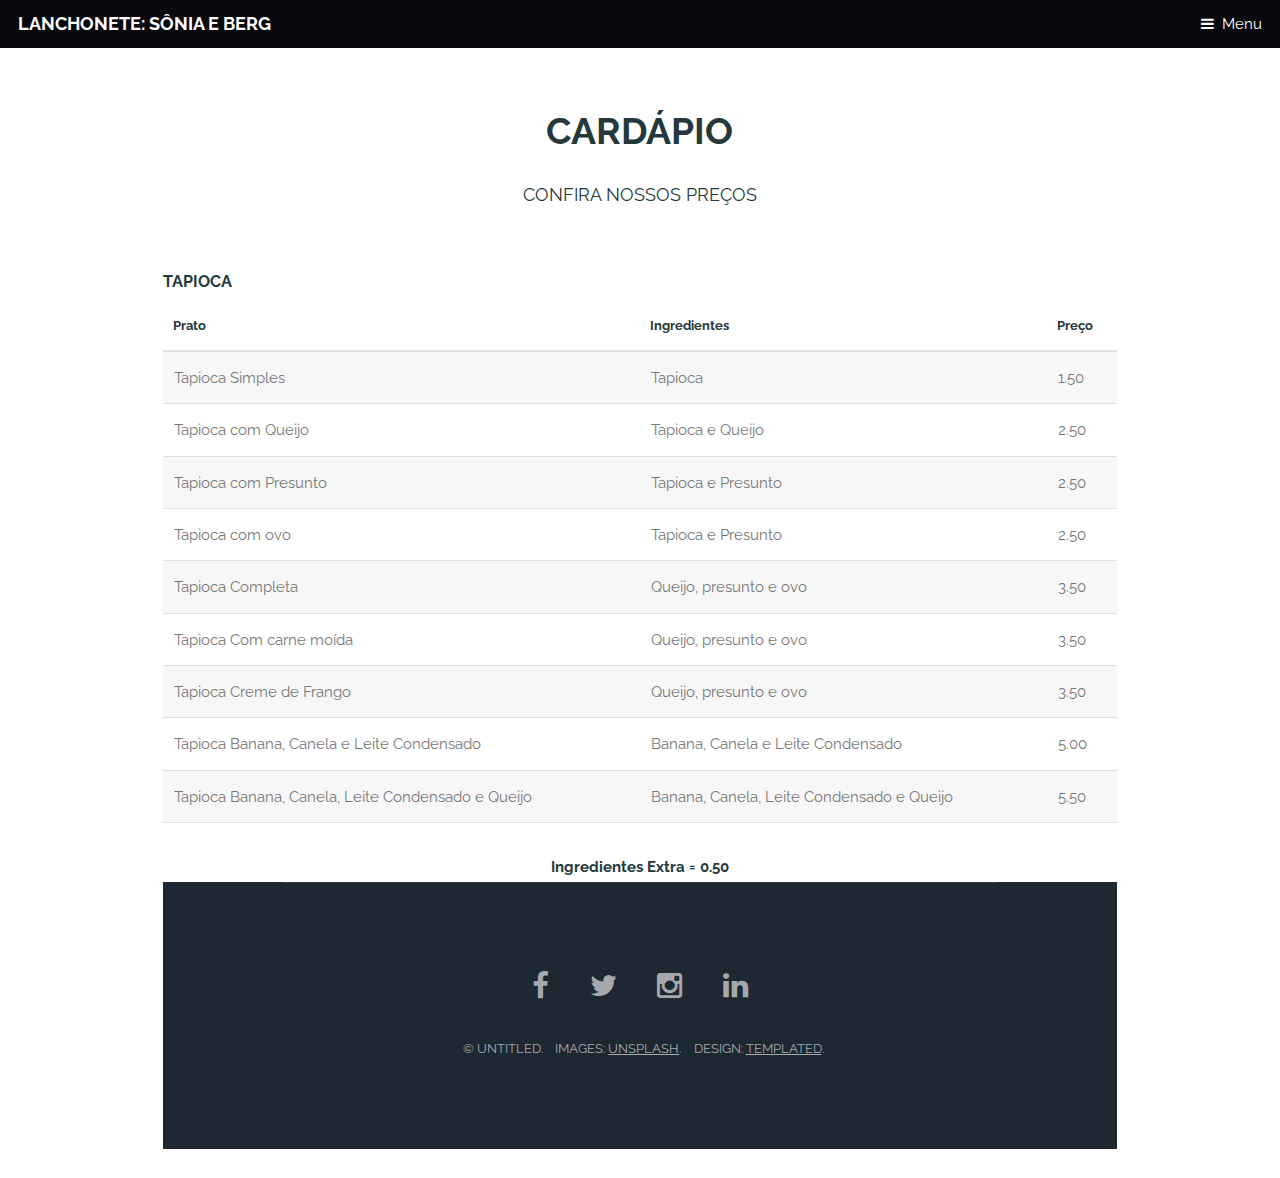
==== commit 751d7648: "Prices updated" ====
--- a/cardapio.html
+++ b/cardapio.html
@@ -55,11 +55,6 @@
 									</thead>
 									<tbody>
 										<tr>
-											<td>Tapioca Completa</td>
-											<td>Queijo, presunto e ovo</td>
-											<td>3.50</td>
-										</tr>
-										<tr>
 											<td>Tapioca Simples</td>
 											<td>Tapioca</td>
 											<td>1.50</td>
@@ -67,7 +62,7 @@
 										<tr>
 											<td>Tapioca com Queijo</td>
 											<td> Tapioca e Queijo</td>
-											<td>2.5</td>
+											<td>2.50</td>
 										</tr>
 										<tr>
 											<td>Tapioca com Presunto</td>
@@ -75,12 +70,38 @@
 											<td>2.50</td>
 										</tr>
 										<tr>
-											<td>Tapioca com creme de frango</td>
-											<td>Tapioca e creme de frango</td>
-											<td>4.00</td>
+											<td>Tapioca com ovo</td>
+											<td>Tapioca e Presunto</td>
+											<td>2.50</td>
+										</tr>																				
+										<tr>
+											<td>Tapioca Completa</td>
+											<td>Queijo, presunto e ovo</td>
+											<td>3.50</td>
 										</tr>
+										<tr>
+											<td>Tapioca Com carne moída</td>
+											<td>Queijo, presunto e ovo</td>
+											<td>3.50</td>
+										</tr>	
+										<tr>
+											<td>Tapioca Creme de Frango</td>
+											<td>Queijo, presunto e ovo</td>
+											<td>3.50</td>
+										</tr>																			
+										<tr>
+											<td>Tapioca Banana, Canela e Leite Condensado</td>
+											<td>Banana, Canela e Leite Condensado</td>
+										<td>5.00</td>
+										</tr>
+										<tr>
+											<td>Tapioca Banana, Canela, Leite Condensado e Queijo</td>
+											<td>Banana, Canela, Leite Condensado e Queijo</td>
+											<td>5.50</td>
+										</tr>																			
 									</tbody>
 								</table>
+								<center><b>Ingredientes Extra = 0.50</b></center>
 							</div>							
 						</section>
 
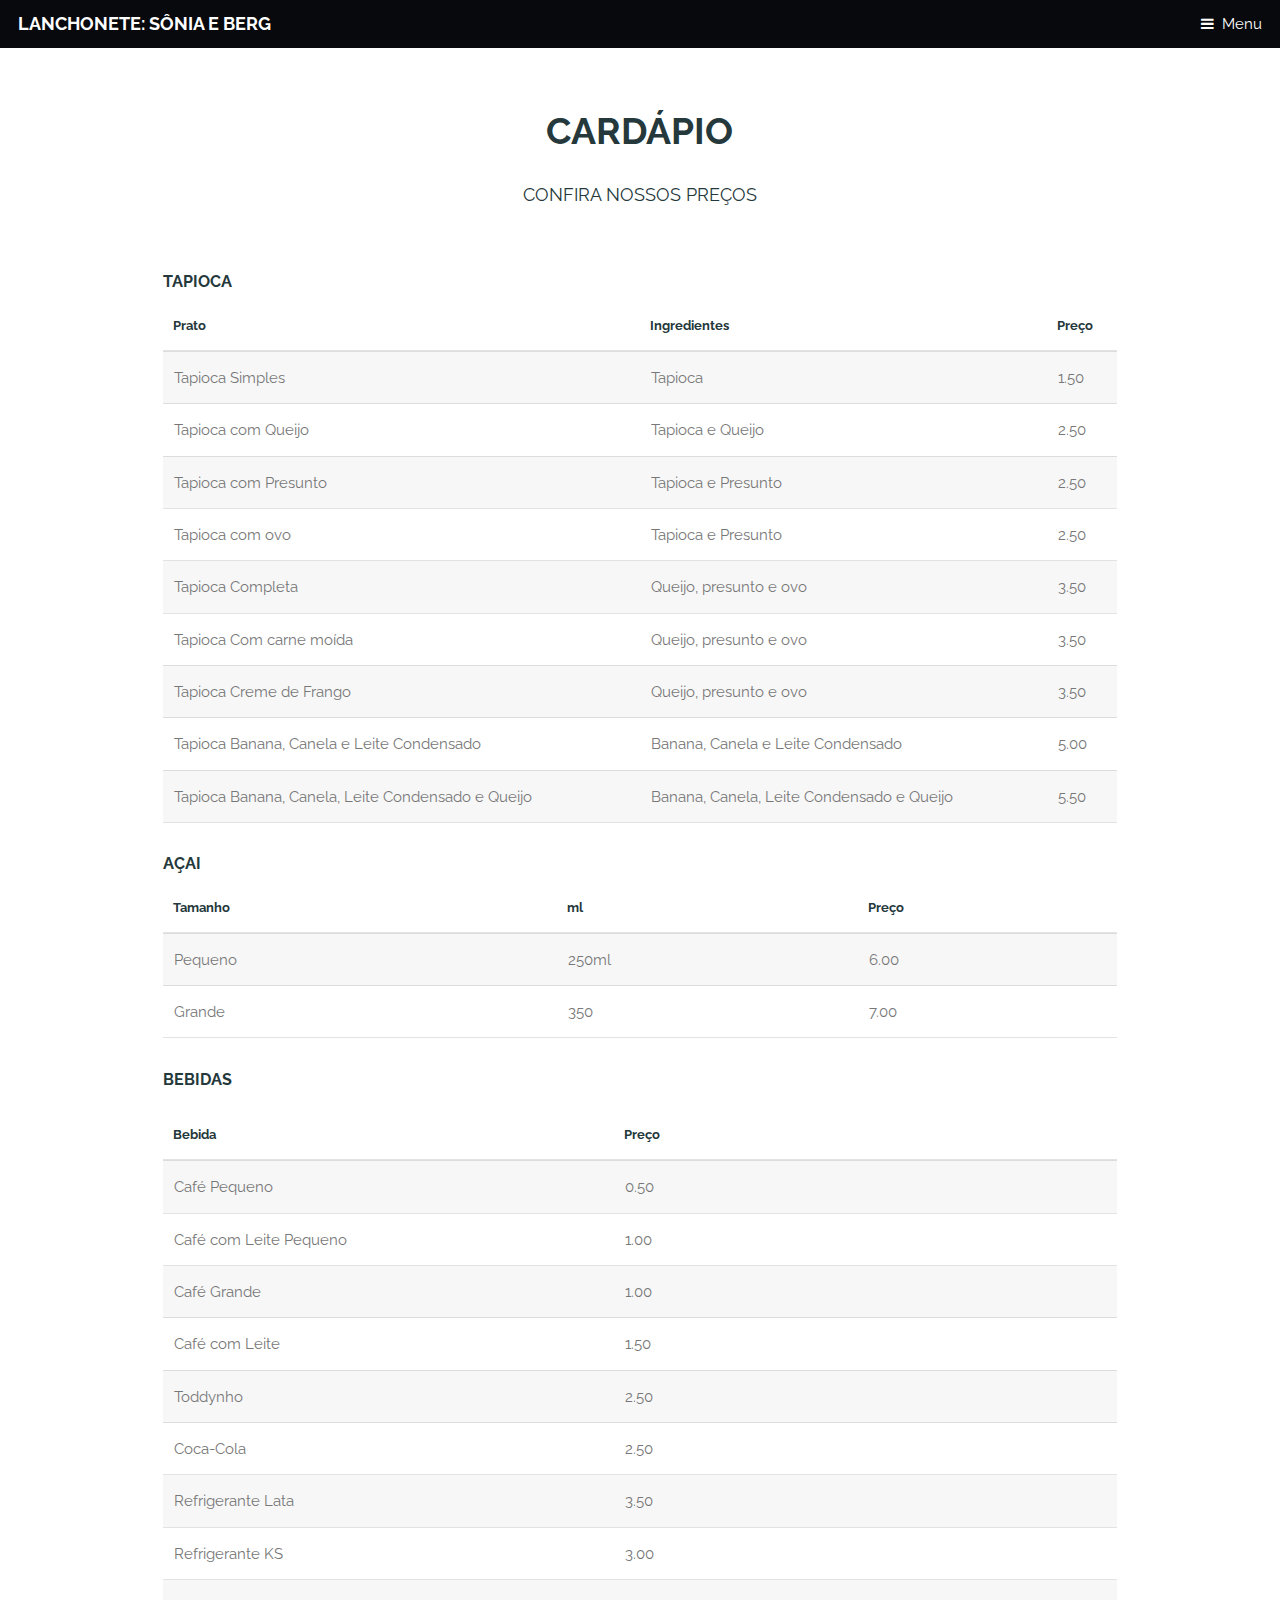
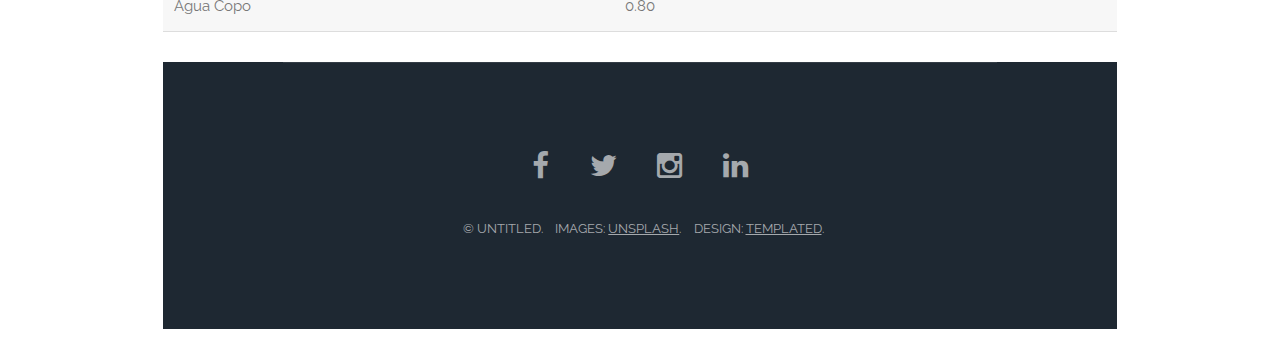
==== commit a0a473d8: "New products added to the Menu" ====
--- a/cardapio.html
+++ b/cardapio.html
@@ -73,7 +73,7 @@
 											<td>Tapioca com ovo</td>
 											<td>Tapioca e Presunto</td>
 											<td>2.50</td>
-										</tr>																				
+										</tr>		
 										<tr>
 											<td>Tapioca Completa</td>
 											<td>Queijo, presunto e ovo</td>
@@ -88,7 +88,7 @@
 											<td>Tapioca Creme de Frango</td>
 											<td>Queijo, presunto e ovo</td>
 											<td>3.50</td>
-										</tr>																			
+										</tr>			
 										<tr>
 											<td>Tapioca Banana, Canela e Leite Condensado</td>
 											<td>Banana, Canela e Leite Condensado</td>
@@ -98,11 +98,96 @@
 											<td>Tapioca Banana, Canela, Leite Condensado e Queijo</td>
 											<td>Banana, Canela, Leite Condensado e Queijo</td>
 											<td>5.50</td>
-										</tr>																			
+										</tr>			
 									</tbody>
 								</table>
-								<center><b>Ingredientes Extra = 0.50</b></center>
-							</div>							
+							</div>
+
+							<h4>Açai</h4>
+							<div class="table-wrapper">
+								<table>
+									<thead>
+										<tr>
+											<th>Tamanho</th>
+											<th>ml</th>
+											<th>Preço</th>
+										</tr>
+									</thead>
+									<tbody>
+										<tr>
+											<td>Pequeno</td>
+											<td>250ml</td>
+											<td>6.00</td>
+										</tr>
+										<tr>
+											<td>Grande</td>
+											<td>350</td>
+											<td>7.00</td>
+										</tr>			
+									</tbody>
+								</table>
+							</div>		
+
+							<h4>Bebidas</h4>
+							<div class="table-wrapper">
+								<table>
+									<thead>
+										<tr>
+											<th>Bebida</th>
+											<th>Preço</th>
+											<td>&nbsp &nbsp &nbsp &nbsp &nbsp &nbsp &nbsp &nbsp &nbsp &nbsp &nbsp &nbsp &nbsp &nbsp &nbsp &nbsp &nbsp &nbsp</td>
+										</tr>
+									</thead>
+									<tbody>
+										<tr>
+											<td>Café Pequeno</td>
+											<td>0.50</td>
+											<td> </td>
+										</tr>
+										<tr>
+											<td>Café com Leite Pequeno</td>
+											<td>1.00</td>
+											<td> </td>
+										</tr>
+										<tr>
+											<td>Café Grande</td>
+											<td>1.00</td>
+											<td> </td>
+										</tr>
+										<tr>
+											<td>Café com Leite</td>
+											<td>1.50</td>
+											<td> </td>
+										</tr>	
+										<tr>
+											<td>Toddynho</td>
+											<td>2.50</td>
+											<td> </td>
+										</tr>
+										<tr>
+											<td>Coca-Cola</td>
+											<td>2.50</td>
+											<td> </td>
+										</tr>	
+										<tr>
+											<td>Refrigerante Lata</td>
+											<td>3.50</td>
+											<td> </td>
+										</tr>		
+										<tr>
+											<td>Refrigerante KS</td>
+											<td>3.00</td>
+											<td> </td>
+										</tr>
+										<tr>
+											<td>Agua Copo</td>
+											<td>0.80</td>
+											<td> </td>
+										</tr>			
+									</tbody>
+								</table>
+							</div>
+
 						</section>
 
 		
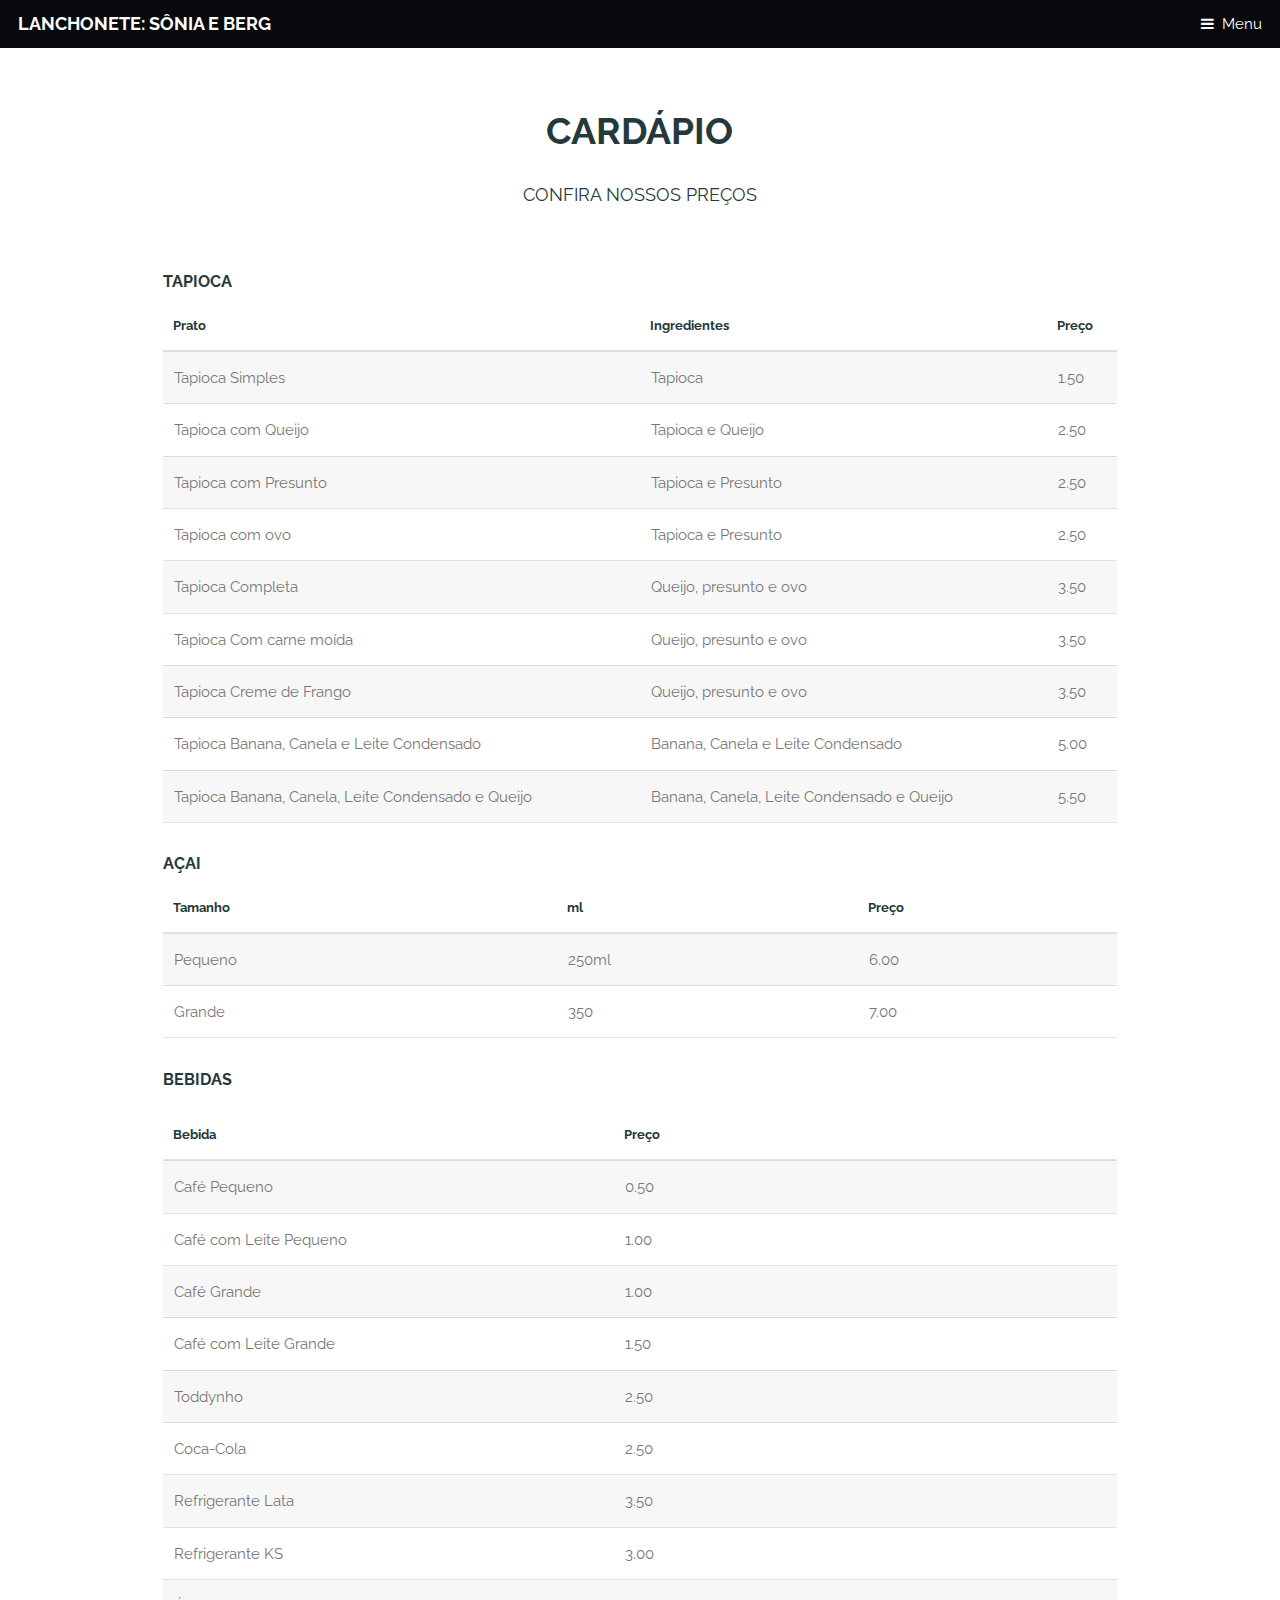
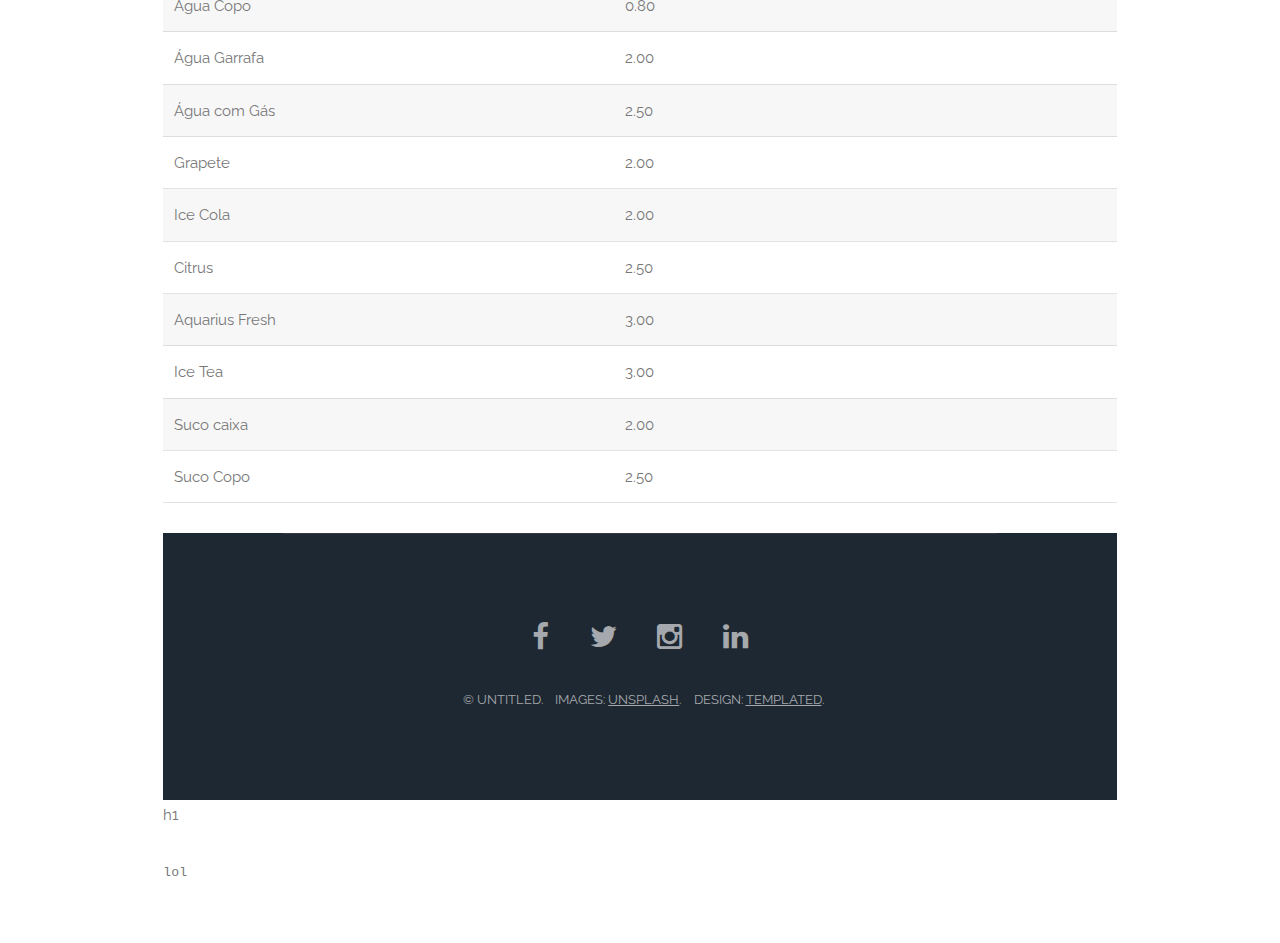
==== commit c246b348: "Drinks menu prices finished" ====
--- a/cardapio.html
+++ b/cardapio.html
@@ -155,7 +155,7 @@
 											<td> </td>
 										</tr>
 										<tr>
-											<td>Café com Leite</td>
+											<td>Café com Leite Grande</td>
 											<td>1.50</td>
 											<td> </td>
 										</tr>	
@@ -180,20 +180,61 @@
 											<td> </td>
 										</tr>
 										<tr>
-											<td>Agua Copo</td>
+											<td>Água Copo</td>
 											<td>0.80</td>
 											<td> </td>
-										</tr>			
+										</tr>	
+										<tr>
+											<td>Água Garrafa</td>
+											<td>2.00</td>
+											<td> </td>
+										</tr>
+										<tr>
+											<td>Água com Gás</td>
+											<td>2.50</td>
+											<td> </td>
+										</tr>	
+										<tr>
+											<td>Grapete</td>
+											<td>2.00</td>
+											<td> </td>
+										<tr>
+											<td>Ice Cola</td>
+											<td>2.00</td>
+											<td> </td>
+										</tr>		
+										<tr>
+											<td>Citrus</td>
+											<td>2.50</td>
+											<td> </td>
+										</tr>
+										<tr>
+											<td>Aquarius Fresh</td>
+											<td>3.00</td>
+											<td> </td>
+										</tr>
+										<tr>
+											<td>Ice Tea</td>
+											<td>3.00</td>
+											<td> </td>
+										</tr>
+										<tr>
+											<td>Suco caixa</td>
+											<td>2.00</td>
+											<td> </td>
+										</tr>
+										<tr>
+											<td>Suco Copo</td>
+											<td>2.50</td>
+											<td> </td>
+										</tr>			
+
 									</tbody>
 								</table>
 							</div>
 
 						</section>
 
-		
-
-
-				
 
 		<!-- Footer -->
 			<footer id="footer">
@@ -227,5 +268,7 @@
 			<!--[if lte IE 8]><script src="assets/js/ie/respond.min.js"></script><![endif]-->
 			<script src="assets/js/main.js"></script>
 
+			<p>h1</p><pre>lol</pre>
+
 	</body>
 </html>